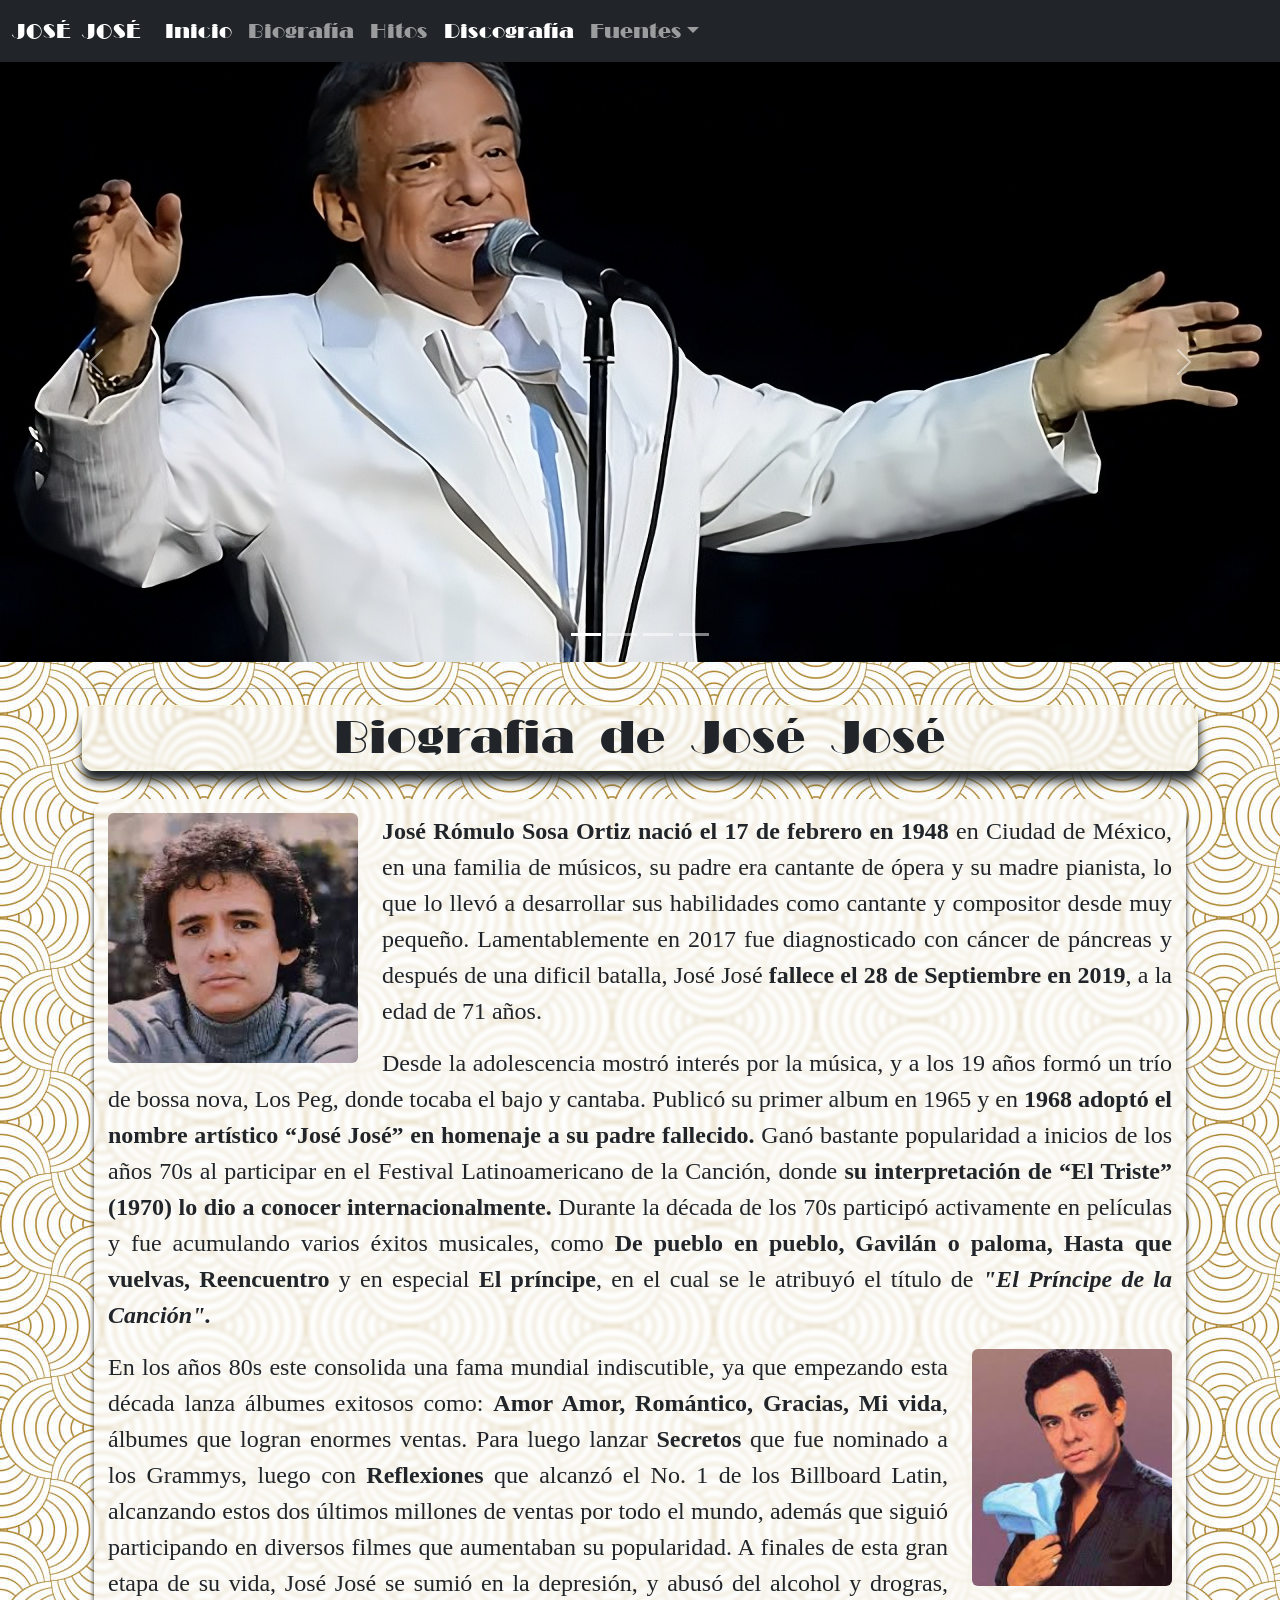
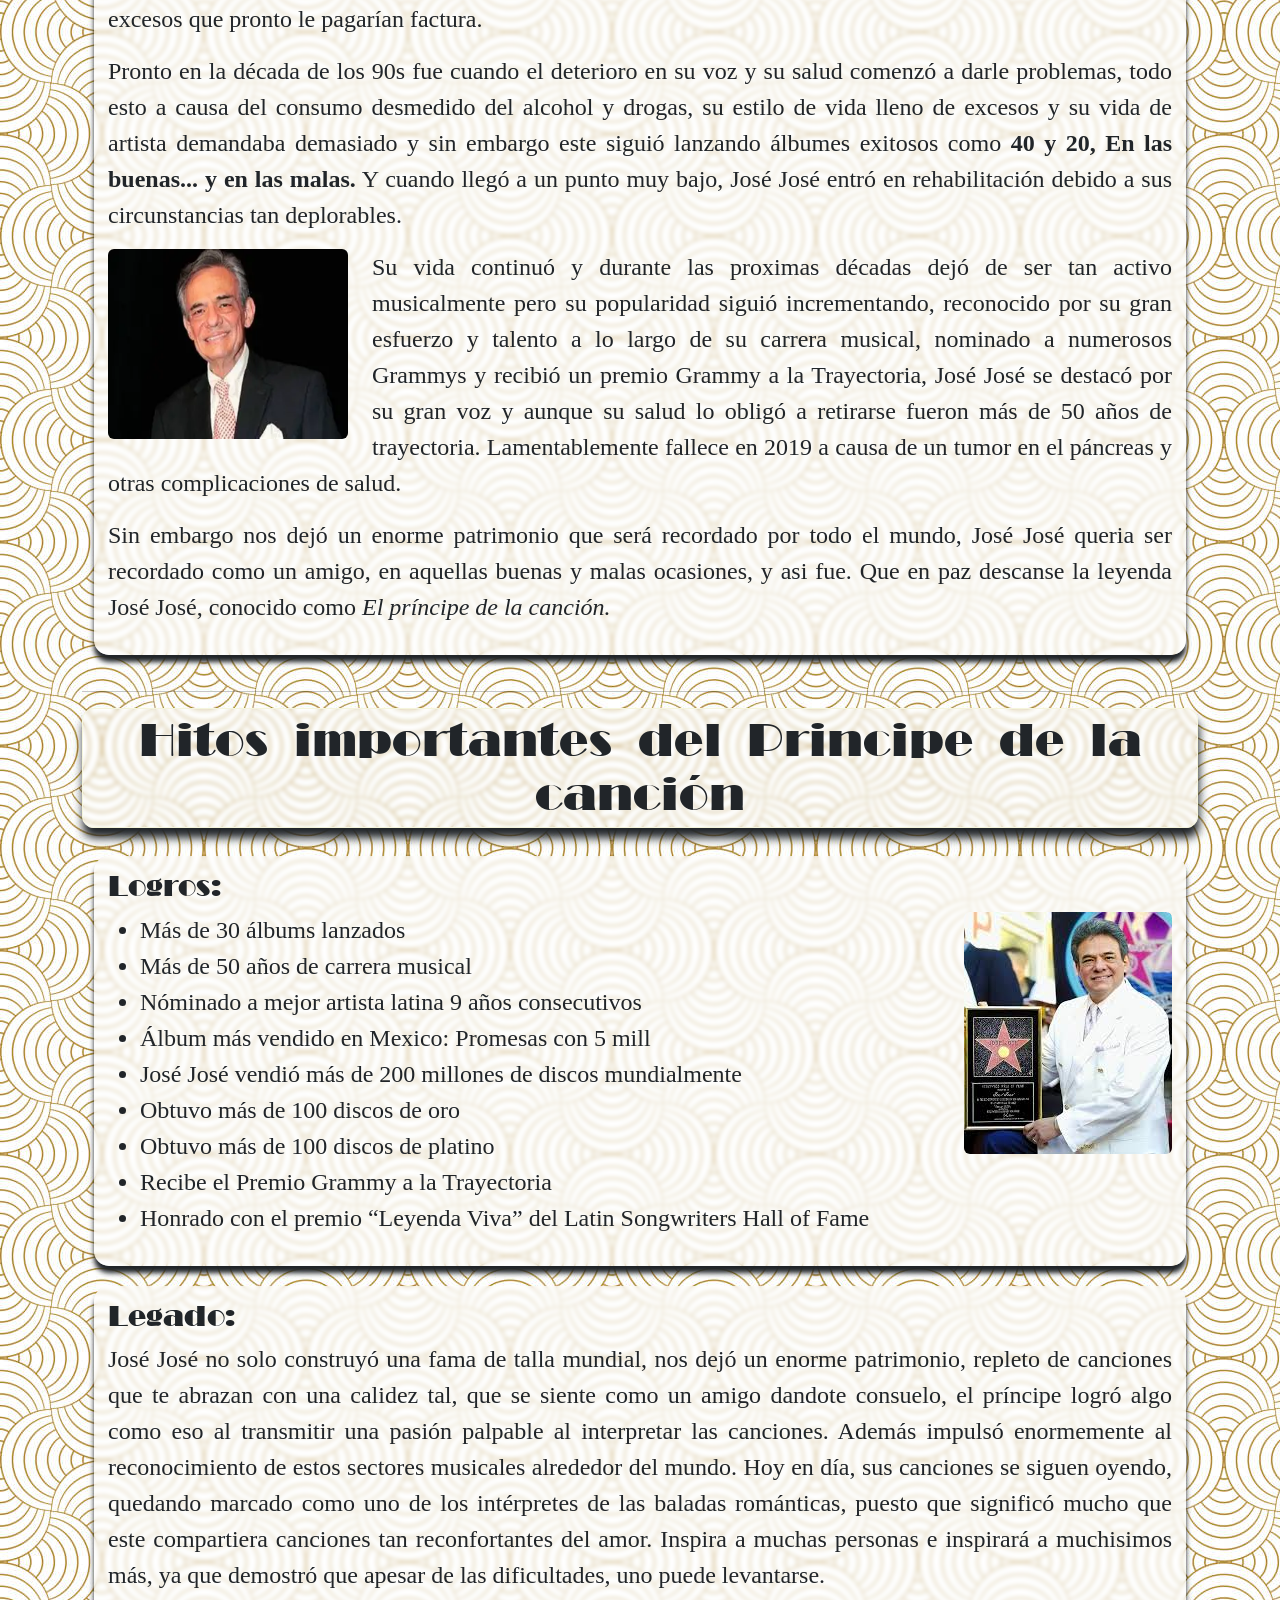
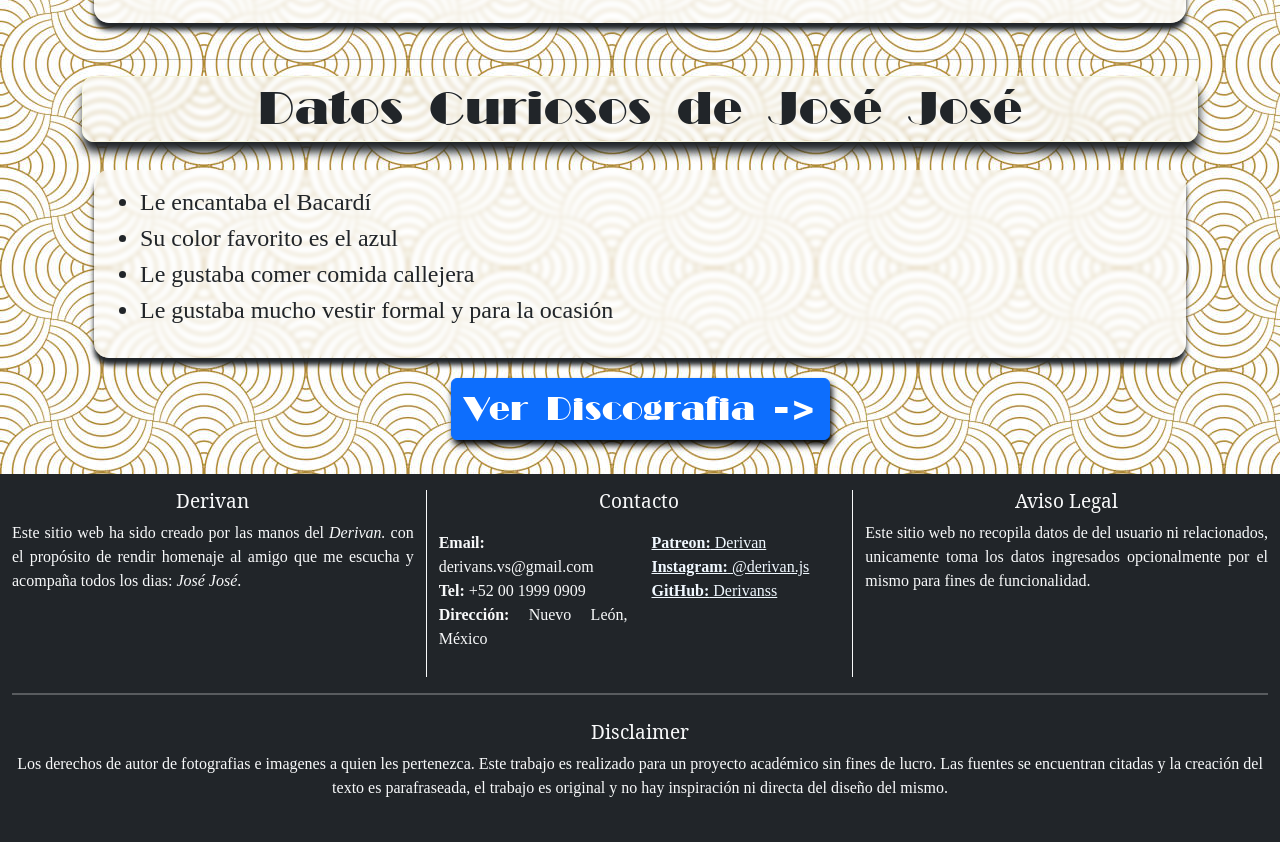
==== index.html @ b5725719 "Añadir todos los archivos Subí todos los archivos necesarios para la página, los HTML, los CSS, imág" ====
<!DOCTYPE html>
<html lang="en">
<head>
    <meta charset="UTF-8">
    <meta name="viewport" content="width=device-width, initial-scale=1.0">
    <title>José José</title>
    
    <!--Bootstrap-->
    <link href="https://cdn.jsdelivr.net/npm/bootstrap@5.3.8/dist/css/bootstrap.min.css" rel="stylesheet" integrity="sha384-sRIl4kxILFvY47J16cr9ZwB07vP4J8+LH7qKQnuqkuIAvNWLzeN8tE5YBujZqJLB" crossorigin="anonymous">
    <script src="https://cdn.jsdelivr.net/npm/bootstrap@5.3.8/dist/js/bootstrap.bundle.min.js" integrity="sha384-FKyoEForCGlyvwx9Hj09JcYn3nv7wiPVlz7YYwJrWVcXK/BmnVDxM+D2scQbITxI" crossorigin="anonymous"></script>
    
    <!--Estilos-->
    <link rel="stylesheet" href="style.css">
    <link rel="stylesheet" href="fonts/fonts.css">
</head>
<body>

    <!--Barra de navegción-->
    <nav class="navbar navbar-expand-sm bg-dark navbar-dark sticky-top">

        <!--Contenido del navbar-->
        <div class="container-fluid">

            <!--Logo del navbar-->
            <a class="navbar-brand"  href="index.html">JOSÉ JOSÉ</a>

            <button class="navbar-toggler" type="button" data-bs-toggle="collapse" data-bs-target="#collapsibleNavbar">
                <span class="navbar-toggler-icon"></span>
            </button>

            <!--Los links del navbar-->
            <div class="collapse navbar-collapse" id="collapsibleNavbar">

                <ul class="navbar-nav">
                    <li class="nav-item">
                        <a class="nav-link active" href="#">Inicio</a>
                    </li>
                    
                    <li class="nav-item">
                        <a class="nav-link" href="#bio">Biografía</a>
                    </li>

                    <li class="nav-item">
                        <a class="nav-link" href="#hitos">Hitos</a>
                    </li>
                    
                    <li class="nav-item">
                        <a class="nav-link active" href="albumes.html">Discografía</a>
                    </li>

                    <li class="nav-item dropdown">
                        <a class="nav-link dropdown-toggle" href="#" role="button" data-bs-toggle="dropdown">Fuentes</a>
                        <ul class="dropdown-menu">
                            <li>
                                <a href="https://inba.gob.mx/prensa/13055/jose-jose-uno-de-los-mas-grandes-interpretes-de-mexico" class="dropdown-item" target="_blank">🌐 INBAL</a>
                            </li>
                            <li>
                                <a href="https://cnnespanol.cnn.com/2019/09/30/las-cifras-mas-importantes-de-la-exitosa-carrera-de-jose-jose" class="dropdown-item" target="_blank">🌐 CNN Español</a>
                            </li>
                            <li>
                                <a href="https://www.paho.org/es/campeones-salud/jose-jose" class="dropdown-item" target="_blank">🌐 PAHO</a>
                            </li>
                            <li>
                                <a href="https://www.caras.com.mx/personalidades/jose-jose-biografia" class="dropdown-item" target="_blank">🌐 Caras</a>
                            </li>
                            <li>
                                <a href="https://es.wikipedia.org/wiki/Jos%C3%A9_Jos%C3%A9" class="dropdown-item" target="_blank">🌐 Wikipedia</a>
                            </li>
                            <li>
                                <a href="https://archive.org/details/jose-jose-esta-es-mi-vida-pdf" class="dropdown-item" target="_blank">🌐 AutoBiografia</a>
                            </li>                            
                        </ul>
                    </li>
                </ul>

            </div>

        </div>

    </nav>

    <!--Carrousel-->
<div id="demo" class="carousel slide" data-bs-ride="carousel">

    <div class="carousel-indicators">
        <button type="button" data-bs-target="#demo" data-bs-slide-to="0" class="active"></button>
        <button type="button" data-bs-target="#demo" data-bs-slide-to="1"></button>
        <button type="button" data-bs-target="#demo" data-bs-slide-to="2"></button>
        <button type="button" data-bs-target="#demo" data-bs-slide-to="3"></button>
    </div>

    <div class="carousel-inner">
        <div class="carousel-item active">
            <img src="images/carrousel/jose-jose-carrousel-1.jpeg" alt="José José de brazos" class="d-block">
        </div>
        <div class="carousel-item">
            <img src="images/carrousel/jose-jose-carrousel-2.jpg" alt="José José posando" class="d-block">
        </div>
        <div class="carousel-item">
            <img src="images/carrousel/jose-jose-carrousel-3.jpg" alt="José José expresion" class="d-block">
        </div>
        <div class="carousel-item">
            <img src="images/carrousel/jose-jose-carrousel-4.jpg" alt="José José expresion" class="d-block">
        </div>
    </div>

    <button class="carousel-control-prev" type="button" data-bs-target="#demo" data-bs-slide="prev">
        <span class="carousel-control-prev-icon"></span>
    </button>
    <button class="carousel-control-next" type="button" data-bs-target="#demo" data-bs-slide="next">
        <span class="carousel-control-next-icon"></span>
    </button>
</div> 

    <!--Contenido de la página-->
    <div class="container">

        <!--Titulo-->
        <div class="row">
            <div class="col">
                <hr>
                <h1 class="titulos" id="bio" >Biografia de José José</h1>

            </div>
        </div>

        <!--Biografia-->
        <div class="row">
            <div class="col">
            
                <div class="contenidos">
                    <img class="float-start me-4 rounded" src="images/fotos/jose-jose-foto-1.jpg" alt="José José Posando" title="José José joven" style="width: 250px; height: 250px;">
                    <p class="textos"><strong>José Rómulo Sosa Ortiz</strong> <strong>nació el 17 de febrero en 1948</strong> en Ciudad de México, en una familia de músicos, su padre era cantante de ópera y su madre pianista, lo que lo llevó a desarrollar sus habilidades como cantante y compositor desde muy pequeño. Lamentablemente en 2017 fue diagnosticado con cáncer de páncreas y después de una dificil batalla, José José <strong>fallece el 28 de Septiembre en 2019</strong>, a la edad de 71 años.</p>
                    <p class="textos">Desde la adolescencia mostró interés por la música, y a los 19 años formó un trío de bossa nova, Los Peg, donde tocaba el bajo y cantaba. Publicó su primer album en 1965 y en <strong>1968 adoptó el nombre artístico “José José” en homenaje a su padre fallecido.</strong> Ganó bastante popularidad a inicios de los años 70s al participar en el Festival Latinoamericano de la Canción, donde <strong>su interpretación de “El Triste” (1970) lo dio a conocer internacionalmente.</strong> Durante la década de los 70s participó activamente en películas y fue acumulando varios éxitos musicales, como <strong>De pueblo en pueblo, Gavilán o paloma, Hasta que vuelvas, Reencuentro</strong> y en especial <strong>El príncipe</strong>, en el cual se le atribuyó el título de <strong><i>"El Príncipe de la Canción".</i></strong></p>
                    <img class="float-end ms-4 rounded" src="images/fotos/jose-jose-foto-2.jpg" alt="José José Posando" title="José José" style="width: 200px;">
                    <p class="textos">En los años 80s este consolida una fama mundial indiscutible, ya que empezando esta década lanza álbumes exitosos como: <strong>Amor Amor, Romántico, Gracias, Mi vida</strong>, álbumes que logran enormes ventas. Para luego lanzar <strong>Secretos</strong> que fue nominado a los Grammys, luego con <strong>Reflexiones</strong> que alcanzó el No. 1 de los Billboard Latin, alcanzando estos dos últimos millones de ventas por todo el mundo, además que siguió participando en diversos filmes que aumentaban su popularidad. A finales de esta gran etapa de su vida, José José se sumió en la depresión, y abusó del alcohol y drogras, excesos que pronto le pagarían factura. </p>
                    <p class="textos">Pronto en la década de los 90s fue cuando el deterioro en su voz y su salud comenzó a darle problemas, todo esto a causa del consumo desmedido del alcohol y drogas, su estilo de vida lleno de excesos y su vida de artista demandaba demasiado y sin embargo este siguió lanzando álbumes exitosos como <strong>40 y 20, En las buenas... y en las malas.</strong> Y cuando llegó a un punto muy bajo, José José entró en rehabilitación debido a sus circunstancias tan deplorables.</p>
                    <img class="float-start me-4 rounded" style="width: 240px; height: 190px;" src="images/fotos/jose-jose-foto-3.jpg" alt="José José viejito">
                    <p class="textos">Su vida continuó y durante las proximas décadas dejó de ser tan activo musicalmente pero su popularidad siguió incrementando, reconocido por su gran esfuerzo y talento a lo largo de su carrera musical, nominado a numerosos Grammys y recibió un premio Grammy a la Trayectoria, José José se destacó por su gran voz y aunque su salud lo obligó a retirarse fueron más de 50 años de trayectoria. Lamentablemente fallece en 2019 a causa de un tumor en el páncreas y otras complicaciones de salud.
                    </p>
                    <p class="textos">Sin embargo nos dejó un enorme patrimonio que será recordado por todo el mundo, José José queria ser recordado como un amigo, en aquellas buenas y malas ocasiones, y asi fue. Que en paz descanse la leyenda José José, conocido como <i>El príncipe de la canción.</i></p>
                </div>
            </div>
        </div>
        
        <!--Titulo-->
        <div class="row">
            <div class="col">
                
                <hr>
                <h2 class="titulos" id="hitos">Hitos importantes del Principe de la canción</h2>
            </div>
        </div>

        <!--Hitos-->
        <div class="row">
            <div class="col">

                <div class="contenidos">
                    <h3 class="broadway">Logros:</h3>
                    <ul class="textos">
                        <img class="float-end ms-4 rounded" src="images/fotos/jose-jose-foto-4.jpg" alt="">
                        <li>Más de 30 álbums lanzados</li>
                        <li>Más de 50 años de carrera musical</li>
                        <li>Nóminado a mejor artista latina 9 años consecutivos</li>
                        <li>Álbum más vendido en Mexico: Promesas con 5 mill</li>
                        <li>José José vendió más de 200 millones de discos mundialmente</li>
                        <li>Obtuvo más de 100 discos de oro</li>
                        <li>Obtuvo más de 100 discos de platino</li>
                        <li>Recibe el Premio Grammy a la Trayectoria</li>
                        <li>Honrado con el premio “Leyenda Viva” del Latin Songwriters Hall of Fame</li>
                    </ul>
                </div>
            </div>
        </div>

        <!--Legado-->
        <div class="row">
            <div class="col">

                <div class="contenidos">
                    <h3 class="broadway">Legado:</h3>
                    <p class="textos">José José no solo construyó una fama de talla mundial, nos dejó un enorme patrimonio, repleto de canciones que te abrazan con una calidez tal, que se siente como un amigo dandote consuelo, el príncipe logró algo como eso al transmitir una pasión palpable al interpretar las canciones. Además impulsó enormemente al reconocimiento de estos sectores musicales alrededor del mundo. Hoy en día, sus canciones se siguen oyendo, quedando marcado como uno de los intérpretes de las baladas románticas, puesto que significó mucho que este compartiera canciones tan reconfortantes del amor. Inspira a muchas personas e inspirará a muchisimos más, ya que demostró que apesar de las dificultades, uno puede levantarse.</p>
                </div>

            </div>

        </div>

        <!--Datos Curiosos-->
        <div class="row">
            <div class="col">
                <hr>
                <h2 class="titulos">Datos Curiosos de José José</h2>
            </div>
        </div>

        <div class="row">
            <div class="col">

                <div class="contenidos">
                    <ul class="textos">
                        <li>Le encantaba el Bacardí</li>
                        <li>Su color favorito es el azul</li>
                        <li>Le gustaba comer comida callejera</li>
                        <li>Le gustaba mucho vestir formal y para la ocasión</li>
                    </ul>
                </div>

            </div>
        </div>

        <!--Ir a discografia-->
        <div class="row justify-content text-center">
            <div class="col">
                <a href="albumes.html">
                    <button class="btn btn-primary broadway fs-2 boton-1">Ver Discografia -></button>
                </a>
            </div>
        </div>

    </div>

    <!--El footer-->
    <footer class="bg-dark text-light py-3 w-100 mt-4">

        <div class="container-fluid">

            <div class="row">

                <div class="col-4" style="border-right-width: 1px; border-right-style: solid;">
                    <h6 class="centro noto">Derivan</h6>
                    <p  class="small justificado fs-6">Este sitio web ha sido creado por las manos del <i>Derivan.</i> con el propósito de rendir homenaje al amigo que me escucha y acompaña todos los dias: <i>José José</i>.</p>
                </div>

                <div class="col-4" style="border-right-width: 1px; border-right-style: solid;">
                    <h6 class="centro noto">Contacto</h6>
                    <div class="row">
                        <div class="col">
                            <ul class="list-unstyled small justificado fs-6">
                                <li><strong>Email:</strong> derivans.vs@gmail.com</li>
                                <li><strong>Tel:</strong> +52 00 1999 0909</li>
                                <li><strong>Dirección:</strong> Nuevo León, México</li>
                            </ul>
                        </div>
                        <div class="col">
                            <ul class="list-unstyled small justificado fs-6">
                                <li><a style="color: rgb(240, 248, 255);" href="https://patreon.com/Derivan?utm_medium=unknown&utm_source=join_link&utm_campaign=creatorshare_creator&utm_content=copyLink"><strong>Patreon:</strong> Derivan</a></li>
                                <li><a style="color: rgb(240, 248, 255);" href="https://www.instagram.com/derivan.js/?__pwa=1"><strong>Instagram:</strong> @derivan.js</a></li>
                                <li><a style="color: rgb(240, 248, 255);" href="https://github.com/Derivanss"><strong>GitHub:</strong> Derivanss</a></li>

                            </ul>
                        </div>
                    </div>
                </div>

                <div class="col-4">
                    <h6 class="centro noto">Aviso Legal</h6>
                    <p class="small justificado fs-6">Este sitio web no recopila datos de del usuario ni relacionados, unicamente toma los datos ingresados opcionalmente por el mismo para fines de funcionalidad.</p>
                </div>
            </div>

            <hr style="border: none; height: 2px; background-color: rgb(255, 255, 255);">

            <div class="row">
                <div class="col">
                    <h6 class="centro noto">Disclaimer</h6>
                    <p class="small centro fs-6">Los derechos de autor de fotografias e imagenes a quien les pertenezca. Este trabajo es realizado para un proyecto académico sin fines de lucro. Las fuentes se encuentran citadas y la creación del texto es parafraseada, el trabajo es original y no hay inspiración ni directa del diseño del mismo. </p>
                </div>

            </div>
        </div>

    </footer>

</body>
</html>
---- style.css ----
/* Etiquetas */

html{
    scroll-padding-top: 70px;
}

body{
    background-image: url(images/fotos/fondo.jpg);
    background-color: unset;
    margin: 0;
    padding: 0;
    overflow-x: hidden;
}

nav{
    font-family: broadway;
    font-size: 20px;
    transition: all .4s ease;
}
nav:hover{
    padding: 10px;
    font-size: 22px;
}

footer{
    font-family: serif;
}

/* Clases */

.d-block{
    width: 100%;
    height: 600px;
    object-fit: cover;
}


.titulos{
    font-size: 45px;
    font-family: broadway;
    text-align: center;
    padding: 5px;
    background-color: rgba(255, 255, 255, .4);
    backdrop-filter: blur(2px);
    border: 1px solid beige;
    border-radius: 12px;
    box-shadow: 1px 10px 10px;
}

.contenidos{
    background-color: rgba(255, 255, 255, .6);
    backdrop-filter: blur(2px);
    padding: 14px;
    margin: 0 12px;
    border-radius: 15px;
    box-shadow: 0 7px 5px;
}

.textos{
    text-align: justify;
    font-size: 24px;
    font-family: 'Times New Roman', Times;
}

.centro{
    text-align: center;
}

.justificado{
    text-align: justify;
}

.noto{
    font-family: serif-noto;
    font-size: 19px;
}

.broadway{
    font-family: broadway;
}

.texto-suave{
    opacity: .75;
    transition: all .5s ease;
}

.col{
    margin: 10px 0;
}

.col-6, .col-lg-4{
    margin:  10px 0 25px 0;
}

/* Clases Cards */

.card{
    width: 250px;
    box-shadow: 3px 9px 11px rgb(0, 0, 0);
    background-color: rgb(240, 240, 240);
    border: 1px transparent;
}

.card-img-top{
    min-height: 200px;
}

.card-title{
    margin: 0;
    padding: 0;
}

.card-text{
    margin: 10px 0 10px 0;
}


/* Cuidado */
.c1{
    transition: all .4s ease;
}

.c1:hover{
    transform: scale(1.03);
    background-color: rgb(255, 110, 20);
    color: unset;
}

/* La nave */
.c2{
    transition: all .4s ease;
}

.c2:hover{
    transform: scale(1.03);
    background-color: rgb(252, 38, 38);
    color: unset;
}

/* El triste */
.c3{
    transition: all .4s ease;
}

.c3:hover{
    transform: scale(1.03);
    background-color: rgb(255, 214, 79);
    color: unset;
}

/* De Pueblo */
.c4{
    transition: all .4s ease;
}

.c4:hover{
    transform: scale(1.03);
    background-color: rgb(170, 206, 194);;
    color: unset;
}

/* Vive */
.c5{
    transition: all .4s ease;
}

.c5:hover{
    transform: scale(1.03);
    background-color: rgb(255, 255, 255);
    color: unset;
}

/* Reencuentro */
.c6{
    transition: all .4s ease;
}

.c6:hover{
    transform: scale(1.03);
    background-color: rgb(255, 255, 255);
    color: unset;
}

/* Volcan */
.c7{
    transition: all .4s ease;
}

.c7:hover{
    transform: scale(1.03);
    background-color: rgb(245, 96, 51);
    color: rgb(255, 255, 255);
}

/* Lo pasado */
.c8{
    transition: all .4s ease;
}

.c8:hover{
    transform: scale(1.03);
    background-color: rgb(224, 173, 4);
    color: rgb(255, 255, 255);
}

/* Amor Amor */
.c9{
    transition: all .4s ease;
}

.c9:hover{
    transform: scale(1.03);
    background-color: rgb(239, 165, 6);
    color: unset;
}

/* Romántico */
.c10{
    transition: all .4s ease;
}

.c10:hover{
    transform: scale(1.03);
    background-color: rgb(37, 42, 46);
    color: rgb(255, 255, 255);
}


/* Gracias */
.c11{
    transition: all .4s ease;
}

.c11:hover{
    transform: scale(1.03);
    background-color: rgb(250, 220, 155);
    color: unset;
}

/* Secretos */
.c12{
    transition: all .4s ease;
}

.c12:hover{
    transform: scale(1.03);
    background-color: rgb(249, 218, 147);
    color: unset;
}

/* Reflexiones */
.c13{
    transition: all .4s ease;
}

.c13:hover{
    transform: scale(1.03);
    background-color: rgb(65, 120, 196);
    color: rgb(255, 255, 255);
}

/* Promesas */
.c14{
    transition: all .4s ease;
}

.c14:hover{
    transform: scale(1.03);
    background-color: rgb(84, 152, 199);
    color: unset;
}

/* Que es el amor */
.c15{
    transition: all .4s ease;
}

.c15:hover{
    transform: scale(1.03);
    background-color: rgb(117, 116, 116);
    color: rgb(213, 213, 213);
}

/* En las buenas */
.c16{
    transition: all .4s ease;
}

.c16:hover{
    transform: scale(1.03);
    background-color: rgb(35, 50, 136);
    color: rgb(255, 255, 255);
}

/* 40 y 20 */
.c17{
    transition: all .4s ease;
}

.c17:hover{
    transform: scale(1.03);
    background-color: rgb(63, 83, 163);
    color: rgb(255, 255, 255);
}

/* Mujeriego */
.c18{
    transition: all .4s ease;
}

.c18:hover{
    transform: scale(1.03);
    background-color: rgb(255, 32, 32);
    color: rgb(255, 255, 255);
}

/* Distancia */
.c19{
    transition: all .4s ease;
}

.c19:hover{
    transform: scale(1.03);
    background-color: rgb(52, 91, 176);
    color: rgb(255, 255, 255);
}

/* Tenampa */
.c20{
    transition: all .4s ease;
}

.c20:hover{
    transform: scale(1.03);
    background-color: rgb(184, 32, 32);
    color: rgb(255, 255, 255);
}

/* Mi Vida */
.c21{
    transition: all .4s ease;
}

.c21:hover{
    transform: scale(1.03);
    background-color: rgb(0, 0, 0);
    color: rgb(255, 255, 255);
}

/* Tan Cerca */
.c22{
    transition: all .4s ease;
}

.c22:hover{
    transform: scale(1.03);
    background-color: rgb(0, 0, 0);
    color: rgb(255, 255, 255);
}

/* El Príncipe */
.c23{
    transition: all .4s ease;
}

.c23:hover{
    transform: scale(1.03);
    background-color: rgb(185, 49, 49);
    color: unset;
}

/* Si Me Dejas */
.c24{
    transition: all .4s ease;
}

.c24:hover{
    transform: scale(1.03);
    background-color: rgb(202, 172, 22);
    color: unset;
}

.boton-1{
    box-shadow: 2px 5px 6px rgb(0, 0, 0);
    transition: all .5s ease;
}

.boton-1:hover{
    transform: scale(.95);
}
.boton-2{
    box-shadow: 1px 2px 3px rgb(0, 0, 0);
    transition: all .5s ease;
}

.boton-2:hover{
    transform: scale(.90);
}

fieldset{
    background-color: rgba(73, 73, 73, 0.5);
}

.inputs-form{
    background-color: rgba(255, 255, 255, .5);
    margin: 7px 0;
    border: none;
    border-top: 4px solid black;
    border-radius: 4px;
    width: 100%;
    height: 35px;
}
---- fonts/fonts.css ----
@font-face {
    font-family: broadway;
    src: url(./broadway-bold.ttf) format("truetype");
}

@font-face {
    font-family: serif-noto;
    src: url(./NotoSerifGrantha-Regular.ttf) format("truetype");
}
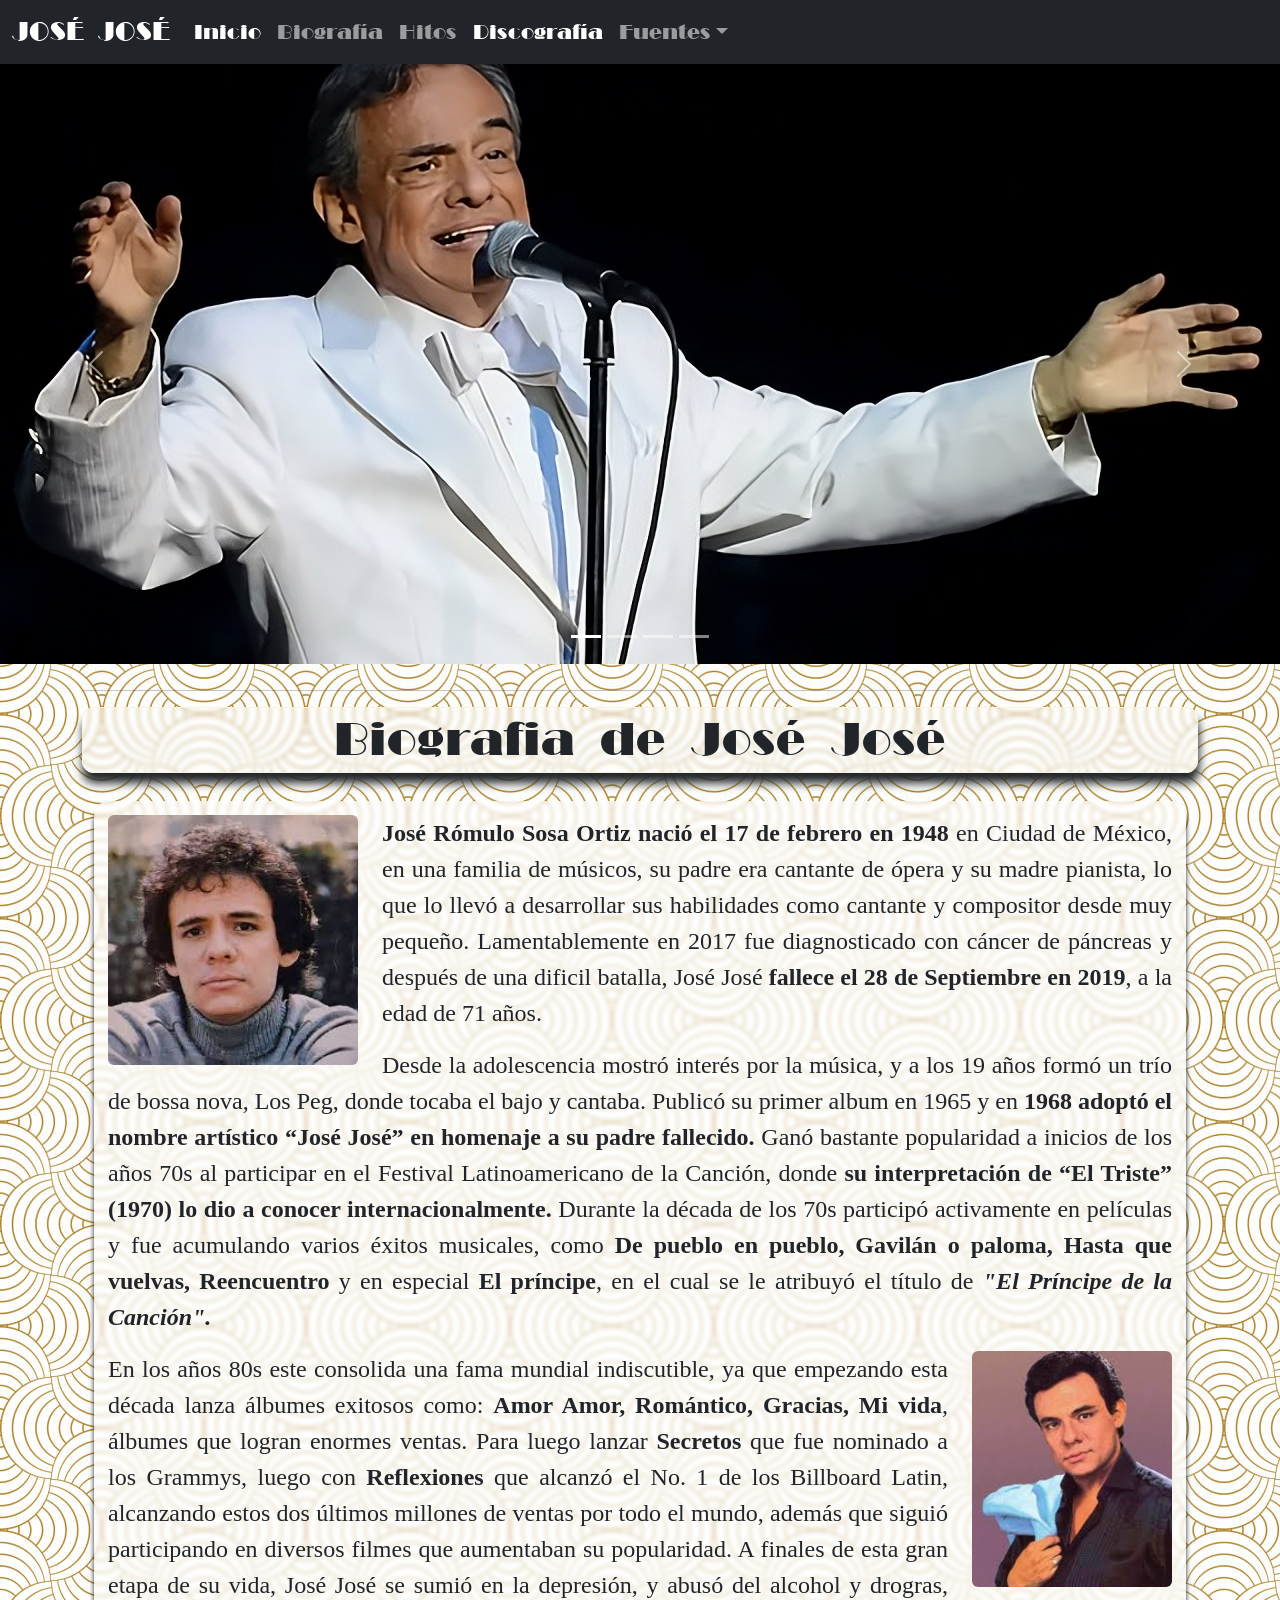
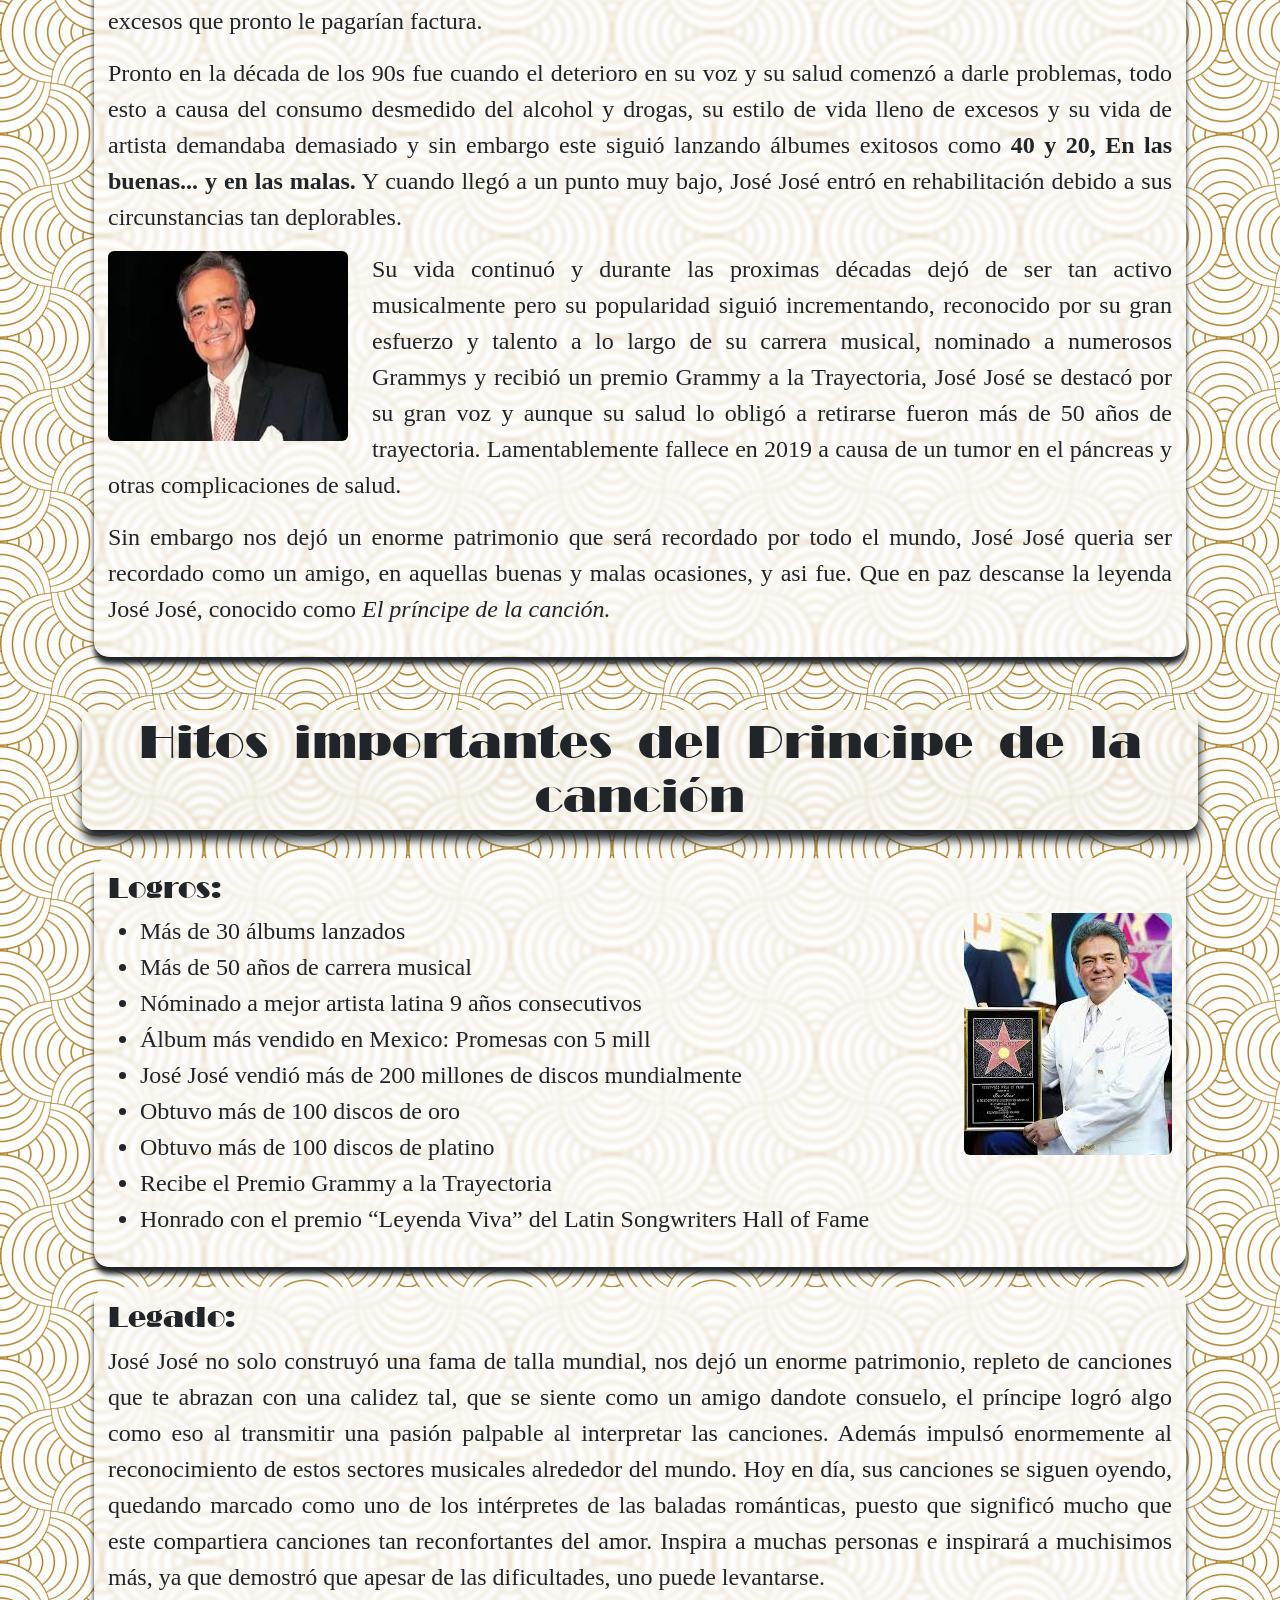
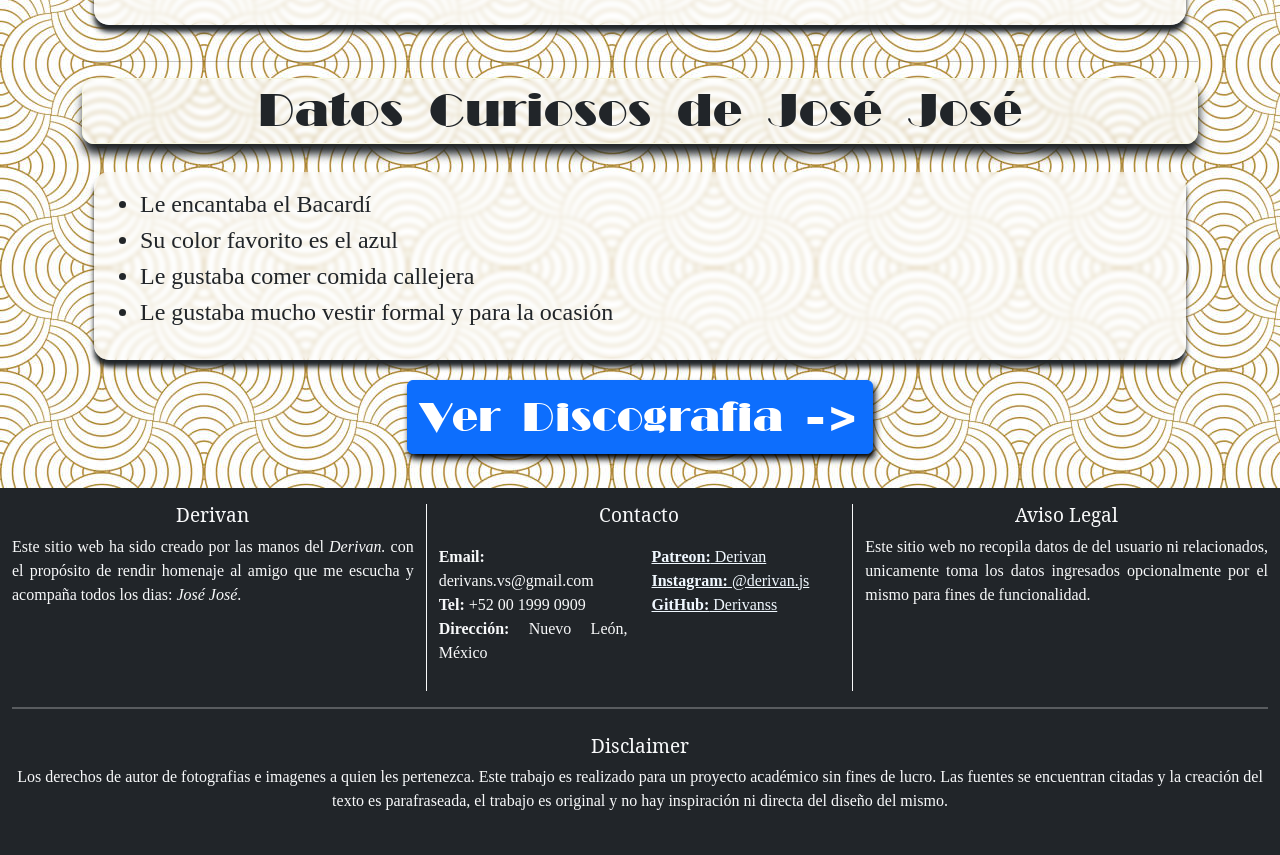
==== commit f6dcdb07: "Correción menores Añadir rem a las medidas de la letra y hacer más pequeña la letra al entrar desde " ====
--- a/index.html
+++ b/index.html
@@ -214,7 +214,7 @@
         <div class="row justify-content text-center">
             <div class="col">
                 <a href="albumes.html">
-                    <button class="btn btn-primary broadway fs-2 boton-1">Ver Discografia -></button>
+                    <button class="btn btn-primary broadway fs-1 boton-1">Ver Discografia -></button>
                 </a>
             </div>
         </div>
@@ -230,21 +230,21 @@
 
                 <div class="col-4" style="border-right-width: 1px; border-right-style: solid;">
                     <h6 class="centro noto">Derivan</h6>
-                    <p  class="small justificado fs-6">Este sitio web ha sido creado por las manos del <i>Derivan.</i> con el propósito de rendir homenaje al amigo que me escucha y acompaña todos los dias: <i>José José</i>.</p>
+                    <p  class="small justificado fs-6 footer-text">Este sitio web ha sido creado por las manos del <i>Derivan.</i> con el propósito de rendir homenaje al amigo que me escucha y acompaña todos los dias: <i>José José</i>.</p>
                 </div>
 
                 <div class="col-4" style="border-right-width: 1px; border-right-style: solid;">
                     <h6 class="centro noto">Contacto</h6>
                     <div class="row">
                         <div class="col">
-                            <ul class="list-unstyled small justificado fs-6">
+                            <ul class="list-unstyled small justificado fs-6 footer-text">
                                 <li><strong>Email:</strong> derivans.vs@gmail.com</li>
                                 <li><strong>Tel:</strong> +52 00 1999 0909</li>
                                 <li><strong>Dirección:</strong> Nuevo León, México</li>
                             </ul>
                         </div>
                         <div class="col">
-                            <ul class="list-unstyled small justificado fs-6">
+                            <ul class="list-unstyled small justificado fs-6 footer-text">
                                 <li><a style="color: rgb(240, 248, 255);" href="https://patreon.com/Derivan?utm_medium=unknown&utm_source=join_link&utm_campaign=creatorshare_creator&utm_content=copyLink"><strong>Patreon:</strong> Derivan</a></li>
                                 <li><a style="color: rgb(240, 248, 255);" href="https://www.instagram.com/derivan.js/?__pwa=1"><strong>Instagram:</strong> @derivan.js</a></li>
                                 <li><a style="color: rgb(240, 248, 255);" href="https://github.com/Derivanss"><strong>GitHub:</strong> Derivanss</a></li>
@@ -256,7 +256,7 @@
 
                 <div class="col-4">
                     <h6 class="centro noto">Aviso Legal</h6>
-                    <p class="small justificado fs-6">Este sitio web no recopila datos de del usuario ni relacionados, unicamente toma los datos ingresados opcionalmente por el mismo para fines de funcionalidad.</p>
+                    <p class="small justificado fs-6 footer-text">Este sitio web no recopila datos de del usuario ni relacionados, unicamente toma los datos ingresados opcionalmente por el mismo para fines de funcionalidad.</p>
                 </div>
             </div>
 
@@ -265,7 +265,7 @@
             <div class="row">
                 <div class="col">
                     <h6 class="centro noto">Disclaimer</h6>
-                    <p class="small centro fs-6">Los derechos de autor de fotografias e imagenes a quien les pertenezca. Este trabajo es realizado para un proyecto académico sin fines de lucro. Las fuentes se encuentran citadas y la creación del texto es parafraseada, el trabajo es original y no hay inspiración ni directa del diseño del mismo. </p>
+                    <p class="small centro fs-6 footer-text">Los derechos de autor de fotografias e imagenes a quien les pertenezca. Este trabajo es realizado para un proyecto académico sin fines de lucro. Las fuentes se encuentran citadas y la creación del texto es parafraseada, el trabajo es original y no hay inspiración ni directa del diseño del mismo. </p>
                 </div>
 
             </div>
--- a/style.css
+++ b/style.css
@@ -1,6 +1,7 @@
 /* Etiquetas */
 
 html{
+    font-size: 16px;
     scroll-padding-top: 70px;
 }
 
@@ -14,12 +15,12 @@
 
 nav{
     font-family: broadway;
-    font-size: 20px;
+    font-size: 1.25rem;
     transition: all .4s ease;
 }
 nav:hover{
     padding: 10px;
-    font-size: 22px;
+    font-size: 1.375rem;
 }
 
 footer{
@@ -27,6 +28,10 @@
 }
 
 /* Clases */
+
+.navbar-brand{
+    font-size: 1.563rem;
+}
 
 .d-block{
     width: 100%;
@@ -36,7 +41,7 @@
 
 
 .titulos{
-    font-size: 45px;
+    font-size: 2.813rem;
     font-family: broadway;
     text-align: center;
     padding: 5px;
@@ -47,6 +52,7 @@
     box-shadow: 1px 10px 10px;
 }
 
+
 .contenidos{
     background-color: rgba(255, 255, 255, .6);
     backdrop-filter: blur(2px);
@@ -58,7 +64,7 @@
 
 .textos{
     text-align: justify;
-    font-size: 24px;
+    font-size: 1.5rem;
     font-family: 'Times New Roman', Times;
 }
 
@@ -72,7 +78,7 @@
 
 .noto{
     font-family: serif-noto;
-    font-size: 19px;
+    font-size: 1.188rem;
 }
 
 .broadway{
@@ -409,4 +415,55 @@
     border-radius: 4px;
     width: 100%;
     height: 35px;
-}+}
+
+
+
+
+
+/* font-size en celular */
+
+@media (max-width: 767px){
+    .titulos{
+        font-size: 1.8rem;
+    }
+e
+    .textos{
+        font-size: 1.25rem;
+    }
+
+    .noto{
+        font-size: .95rem;
+    }
+
+
+    .d-block{
+        height: 250px;
+    }
+
+    .navbar-brand{
+        font-size: 1.2rem;
+    }
+
+    nav{
+        font-size: 1rem;
+    }
+
+    nav:hover{
+        font-size: 1.125rem;
+    }
+
+    .textos{
+        font-size: 1.1rem;
+    }
+
+    .boton-1{
+        font-size: 1.3rem !important;
+    }
+
+    .footer-text{
+        font-size: .9rem !important;
+    }
+
+}
+
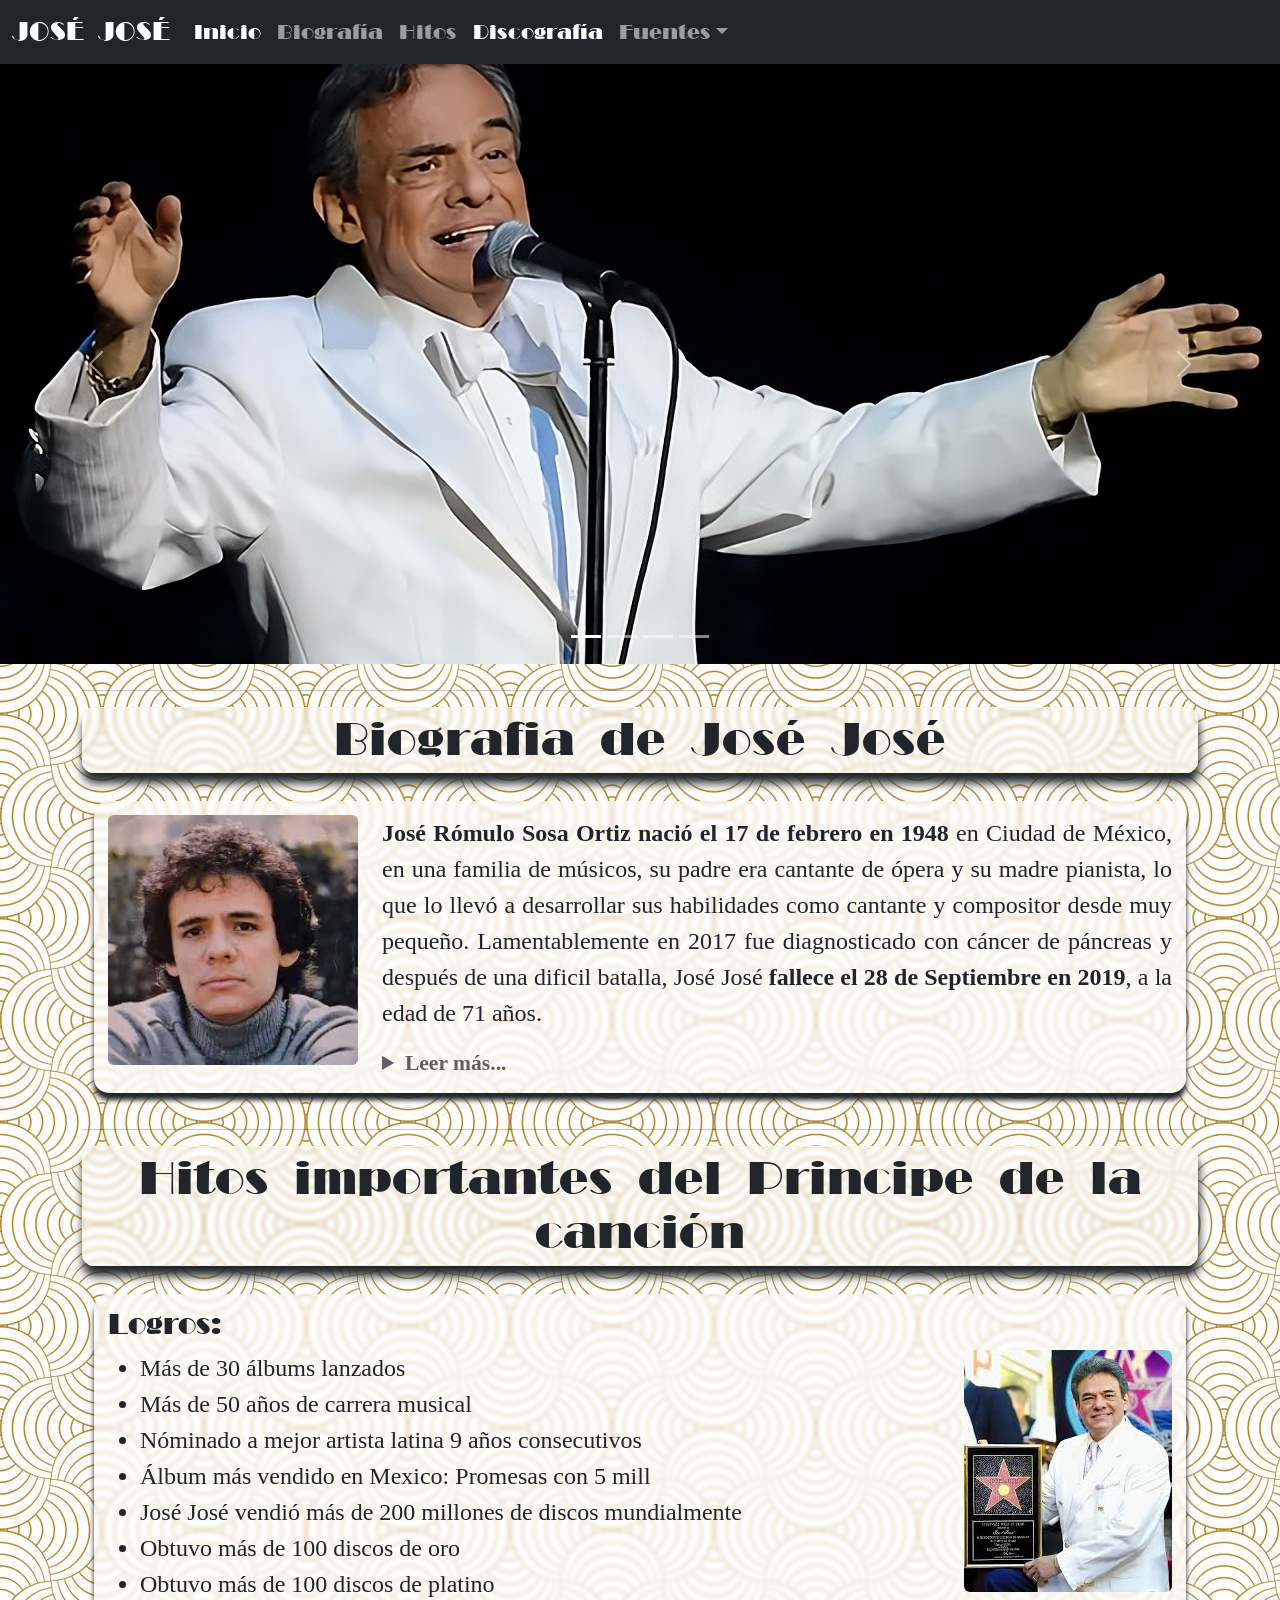
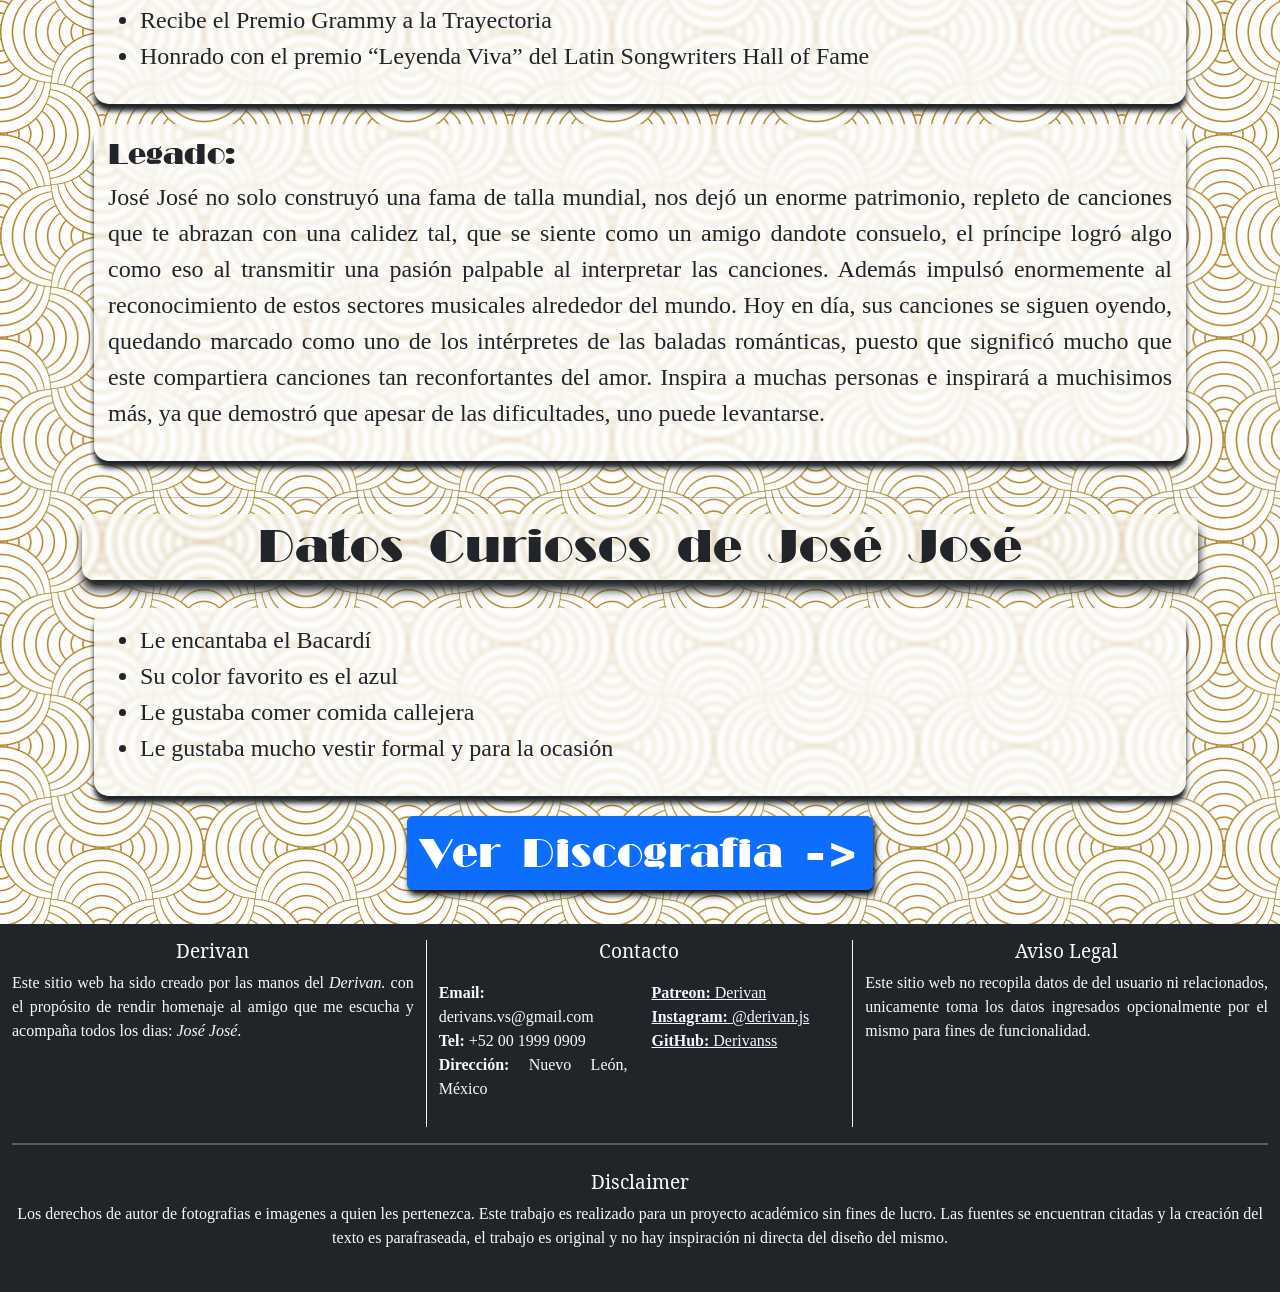
==== commit 355b2115: "Compactar contenido Crear funciones que evitan un muestreo de información brusco a primera instancia" ====
--- a/index.html
+++ b/index.html
@@ -129,16 +129,19 @@
             <div class="col">
             
                 <div class="contenidos">
-                    <img class="float-start me-4 rounded" src="images/fotos/jose-jose-foto-1.jpg" alt="José José Posando" title="José José joven" style="width: 250px; height: 250px;">
+                    <img class="float-start me-4 rounded imgs-texto" src="images/fotos/jose-jose-foto-1.jpg" alt="José José Posando" title="José José joven" style="width: 250px; height: 250px;">
                     <p class="textos"><strong>José Rómulo Sosa Ortiz</strong> <strong>nació el 17 de febrero en 1948</strong> en Ciudad de México, en una familia de músicos, su padre era cantante de ópera y su madre pianista, lo que lo llevó a desarrollar sus habilidades como cantante y compositor desde muy pequeño. Lamentablemente en 2017 fue diagnosticado con cáncer de páncreas y después de una dificil batalla, José José <strong>fallece el 28 de Septiembre en 2019</strong>, a la edad de 71 años.</p>
-                    <p class="textos">Desde la adolescencia mostró interés por la música, y a los 19 años formó un trío de bossa nova, Los Peg, donde tocaba el bajo y cantaba. Publicó su primer album en 1965 y en <strong>1968 adoptó el nombre artístico “José José” en homenaje a su padre fallecido.</strong> Ganó bastante popularidad a inicios de los años 70s al participar en el Festival Latinoamericano de la Canción, donde <strong>su interpretación de “El Triste” (1970) lo dio a conocer internacionalmente.</strong> Durante la década de los 70s participó activamente en películas y fue acumulando varios éxitos musicales, como <strong>De pueblo en pueblo, Gavilán o paloma, Hasta que vuelvas, Reencuentro</strong> y en especial <strong>El príncipe</strong>, en el cual se le atribuyó el título de <strong><i>"El Príncipe de la Canción".</i></strong></p>
-                    <img class="float-end ms-4 rounded" src="images/fotos/jose-jose-foto-2.jpg" alt="José José Posando" title="José José" style="width: 200px;">
-                    <p class="textos">En los años 80s este consolida una fama mundial indiscutible, ya que empezando esta década lanza álbumes exitosos como: <strong>Amor Amor, Romántico, Gracias, Mi vida</strong>, álbumes que logran enormes ventas. Para luego lanzar <strong>Secretos</strong> que fue nominado a los Grammys, luego con <strong>Reflexiones</strong> que alcanzó el No. 1 de los Billboard Latin, alcanzando estos dos últimos millones de ventas por todo el mundo, además que siguió participando en diversos filmes que aumentaban su popularidad. A finales de esta gran etapa de su vida, José José se sumió en la depresión, y abusó del alcohol y drogras, excesos que pronto le pagarían factura. </p>
-                    <p class="textos">Pronto en la década de los 90s fue cuando el deterioro en su voz y su salud comenzó a darle problemas, todo esto a causa del consumo desmedido del alcohol y drogas, su estilo de vida lleno de excesos y su vida de artista demandaba demasiado y sin embargo este siguió lanzando álbumes exitosos como <strong>40 y 20, En las buenas... y en las malas.</strong> Y cuando llegó a un punto muy bajo, José José entró en rehabilitación debido a sus circunstancias tan deplorables.</p>
-                    <img class="float-start me-4 rounded" style="width: 240px; height: 190px;" src="images/fotos/jose-jose-foto-3.jpg" alt="José José viejito">
-                    <p class="textos">Su vida continuó y durante las proximas décadas dejó de ser tan activo musicalmente pero su popularidad siguió incrementando, reconocido por su gran esfuerzo y talento a lo largo de su carrera musical, nominado a numerosos Grammys y recibió un premio Grammy a la Trayectoria, José José se destacó por su gran voz y aunque su salud lo obligó a retirarse fueron más de 50 años de trayectoria. Lamentablemente fallece en 2019 a causa de un tumor en el páncreas y otras complicaciones de salud.
-                    </p>
-                    <p class="textos">Sin embargo nos dejó un enorme patrimonio que será recordado por todo el mundo, José José queria ser recordado como un amigo, en aquellas buenas y malas ocasiones, y asi fue. Que en paz descanse la leyenda José José, conocido como <i>El príncipe de la canción.</i></p>
+                    <details class="detalles-texto">
+                        <p class="textos">Desde la adolescencia mostró interés por la música, y a los 19 años formó un trío de bossa nova, Los Peg, donde tocaba el bajo y cantaba. Publicó su primer album en 1965 y en <strong>1968 adoptó el nombre artístico “José José” en homenaje a su padre fallecido.</strong> Ganó bastante popularidad a inicios de los años 70s al participar en el Festival Latinoamericano de la Canción, donde <strong>su interpretación de “El Triste” (1970) lo dio a conocer internacionalmente.</strong> Durante la década de los 70s participó activamente en películas y fue acumulando varios éxitos musicales, como <strong>De pueblo en pueblo, Gavilán o paloma, Hasta que vuelvas, Reencuentro</strong> y en especial <strong>El príncipe</strong>, en el cual se le atribuyó el título de <strong><i>"El Príncipe de la Canción".</i></strong></p>
+                        <img class="float-end ms-4 rounded imgs-texto" src="images/fotos/jose-jose-foto-2.jpg" alt="José José Posando" title="José José" style="width: 200px;">
+                        <summary class="detalles-titulo">Leer más...</summary>
+                        <p class="textos">En los años 80s este consolida una fama mundial indiscutible, ya que empezando esta década lanza álbumes exitosos como: <strong>Amor Amor, Romántico, Gracias, Mi vida</strong>, álbumes que logran enormes ventas. Para luego lanzar <strong>Secretos</strong> que fue nominado a los Grammys, luego con <strong>Reflexiones</strong> que alcanzó el No. 1 de los Billboard Latin, alcanzando estos dos últimos millones de ventas por todo el mundo, además que siguió participando en diversos filmes que aumentaban su popularidad. A finales de esta gran etapa de su vida, José José se sumió en la depresión, y abusó del alcohol y drogras, excesos que pronto le pagarían factura. </p>
+                        <p class="textos">Pronto en la década de los 90s fue cuando el deterioro en su voz y su salud comenzó a darle problemas, todo esto a causa del consumo desmedido del alcohol y drogas, su estilo de vida lleno de excesos y su vida de artista demandaba demasiado y sin embargo este siguió lanzando álbumes exitosos como <strong>40 y 20, En las buenas... y en las malas.</strong> Y cuando llegó a un punto muy bajo, José José entró en rehabilitación debido a sus circunstancias tan deplorables.</p>
+                        <img class="float-start me-4 rounded imgs-texto" style="width: 240px; height: 190px;" src="images/fotos/jose-jose-foto-3.jpg" alt="José José viejito">
+                        <p class="textos">Su vida continuó y durante las proximas décadas dejó de ser tan activo musicalmente pero su popularidad siguió incrementando, reconocido por su gran esfuerzo y talento a lo largo de su carrera musical, nominado a numerosos Grammys y recibió un premio Grammy a la Trayectoria, José José se destacó por su gran voz y aunque su salud lo obligó a retirarse fueron más de 50 años de trayectoria. Lamentablemente fallece en 2019 a causa de un tumor en el páncreas y otras complicaciones de salud.
+                        </p>
+                        <p class="textos">Sin embargo nos dejó un enorme patrimonio que será recordado por todo el mundo, José José queria ser recordado como un amigo, en aquellas buenas y malas ocasiones, y asi fue. Que en paz descanse la leyenda José José, conocido como <i>El príncipe de la canción.</i></p>
+                    </details>
                 </div>
             </div>
         </div>
@@ -159,7 +162,7 @@
                 <div class="contenidos">
                     <h3 class="broadway">Logros:</h3>
                     <ul class="textos">
-                        <img class="float-end ms-4 rounded" src="images/fotos/jose-jose-foto-4.jpg" alt="">
+                        <img class="float-end ms-4 rounded imgs-texto" src="images/fotos/jose-jose-foto-4.jpg" alt="José José con su estrella en NY">
                         <li>Más de 30 álbums lanzados</li>
                         <li>Más de 50 años de carrera musical</li>
                         <li>Nóminado a mejor artista latina 9 años consecutivos</li>
--- a/style.css
+++ b/style.css
@@ -1,11 +1,11 @@
 /* Etiquetas */
 
-html{
+html {
     font-size: 16px;
     scroll-padding-top: 70px;
 }
 
-body{
+body {
     background-image: url(images/fotos/fondo.jpg);
     background-color: unset;
     margin: 0;
@@ -13,34 +13,35 @@
     overflow-x: hidden;
 }
 
-nav{
+nav {
     font-family: broadway;
     font-size: 1.25rem;
     transition: all .4s ease;
 }
-nav:hover{
+
+nav:hover {
     padding: 10px;
     font-size: 1.375rem;
 }
 
-footer{
+footer {
     font-family: serif;
 }
 
 /* Clases */
 
-.navbar-brand{
+.navbar-brand {
     font-size: 1.563rem;
 }
 
-.d-block{
+.d-block {
     width: 100%;
     height: 600px;
     object-fit: cover;
 }
 
 
-.titulos{
+.titulos {
     font-size: 2.813rem;
     font-family: broadway;
     text-align: center;
@@ -53,7 +54,7 @@
 }
 
 
-.contenidos{
+.contenidos {
     background-color: rgba(255, 255, 255, .6);
     backdrop-filter: blur(2px);
     padding: 14px;
@@ -62,170 +63,185 @@
     box-shadow: 0 7px 5px;
 }
 
-.textos{
+.textos {
     text-align: justify;
     font-size: 1.5rem;
     font-family: 'Times New Roman', Times;
 }
 
-.centro{
+.centro {
     text-align: center;
 }
 
-.justificado{
+.justificado {
     text-align: justify;
 }
 
-.noto{
+.noto {
     font-family: serif-noto;
     font-size: 1.188rem;
 }
 
-.broadway{
+.broadway {
     font-family: broadway;
 }
 
-.texto-suave{
+.texto-suave {
     opacity: .75;
     transition: all .5s ease;
 }
 
-.col{
+.col {
     margin: 10px 0;
 }
 
-.col-6, .col-lg-4{
-    margin:  10px 0 25px 0;
+.col-6,
+.col-lg-4 {
+    margin: 10px 0 25px 0;
+}
+
+
+.detalles-titulo{
+    color: rgb(96, 96, 96);
+    transition: all .2s ease;
+    font-size: 1.35rem;
+    font-family: noto;
+    font-weight: bold;
+}
+
+.detalles-titulo:hover{
+    transform: scale(.99);
 }
 
 /* Clases Cards */
 
-.card{
+.card {
     width: 250px;
     box-shadow: 3px 9px 11px rgb(0, 0, 0);
     background-color: rgb(240, 240, 240);
     border: 1px transparent;
 }
 
-.card-img-top{
+.card-img-top {
     min-height: 200px;
 }
 
-.card-title{
+.card-title {
     margin: 0;
     padding: 0;
 }
 
-.card-text{
+.card-text {
     margin: 10px 0 10px 0;
 }
 
 
 /* Cuidado */
-.c1{
-    transition: all .4s ease;
-}
-
-.c1:hover{
+.c1 {
+    transition: all .4s ease;
+}
+
+.c1:hover {
     transform: scale(1.03);
     background-color: rgb(255, 110, 20);
     color: unset;
 }
 
 /* La nave */
-.c2{
-    transition: all .4s ease;
-}
-
-.c2:hover{
+.c2 {
+    transition: all .4s ease;
+}
+
+.c2:hover {
     transform: scale(1.03);
     background-color: rgb(252, 38, 38);
     color: unset;
 }
 
 /* El triste */
-.c3{
-    transition: all .4s ease;
-}
-
-.c3:hover{
+.c3 {
+    transition: all .4s ease;
+}
+
+.c3:hover {
     transform: scale(1.03);
     background-color: rgb(255, 214, 79);
     color: unset;
 }
 
 /* De Pueblo */
-.c4{
-    transition: all .4s ease;
-}
-
-.c4:hover{
-    transform: scale(1.03);
-    background-color: rgb(170, 206, 194);;
+.c4 {
+    transition: all .4s ease;
+}
+
+.c4:hover {
+    transform: scale(1.03);
+    background-color: rgb(170, 206, 194);
+    ;
     color: unset;
 }
 
 /* Vive */
-.c5{
-    transition: all .4s ease;
-}
-
-.c5:hover{
+.c5 {
+    transition: all .4s ease;
+}
+
+.c5:hover {
     transform: scale(1.03);
     background-color: rgb(255, 255, 255);
     color: unset;
 }
 
 /* Reencuentro */
-.c6{
-    transition: all .4s ease;
-}
-
-.c6:hover{
+.c6 {
+    transition: all .4s ease;
+}
+
+.c6:hover {
     transform: scale(1.03);
     background-color: rgb(255, 255, 255);
     color: unset;
 }
 
 /* Volcan */
-.c7{
-    transition: all .4s ease;
-}
-
-.c7:hover{
+.c7 {
+    transition: all .4s ease;
+}
+
+.c7:hover {
     transform: scale(1.03);
     background-color: rgb(245, 96, 51);
     color: rgb(255, 255, 255);
 }
 
 /* Lo pasado */
-.c8{
-    transition: all .4s ease;
-}
-
-.c8:hover{
+.c8 {
+    transition: all .4s ease;
+}
+
+.c8:hover {
     transform: scale(1.03);
     background-color: rgb(224, 173, 4);
     color: rgb(255, 255, 255);
 }
 
 /* Amor Amor */
-.c9{
-    transition: all .4s ease;
-}
-
-.c9:hover{
+.c9 {
+    transition: all .4s ease;
+}
+
+.c9:hover {
     transform: scale(1.03);
     background-color: rgb(239, 165, 6);
     color: unset;
 }
 
 /* Romántico */
-.c10{
-    transition: all .4s ease;
-}
-
-.c10:hover{
+.c10 {
+    transition: all .4s ease;
+}
+
+.c10:hover {
     transform: scale(1.03);
     background-color: rgb(37, 42, 46);
     color: rgb(255, 255, 255);
@@ -233,181 +249,203 @@
 
 
 /* Gracias */
-.c11{
-    transition: all .4s ease;
-}
-
-.c11:hover{
+.c11 {
+    transition: all .4s ease;
+}
+
+.c11:hover {
     transform: scale(1.03);
     background-color: rgb(250, 220, 155);
     color: unset;
 }
 
 /* Secretos */
-.c12{
-    transition: all .4s ease;
-}
-
-.c12:hover{
+.c12 {
+    transition: all .4s ease;
+}
+
+.c12:hover {
     transform: scale(1.03);
     background-color: rgb(249, 218, 147);
     color: unset;
 }
 
 /* Reflexiones */
-.c13{
-    transition: all .4s ease;
-}
-
-.c13:hover{
+.c13 {
+    transition: all .4s ease;
+}
+
+.c13:hover {
     transform: scale(1.03);
     background-color: rgb(65, 120, 196);
     color: rgb(255, 255, 255);
 }
 
 /* Promesas */
-.c14{
-    transition: all .4s ease;
-}
-
-.c14:hover{
+.c14 {
+    transition: all .4s ease;
+}
+
+.c14:hover {
     transform: scale(1.03);
     background-color: rgb(84, 152, 199);
     color: unset;
 }
 
 /* Que es el amor */
-.c15{
-    transition: all .4s ease;
-}
-
-.c15:hover{
+.c15 {
+    transition: all .4s ease;
+}
+
+.c15:hover {
     transform: scale(1.03);
     background-color: rgb(117, 116, 116);
     color: rgb(213, 213, 213);
 }
 
 /* En las buenas */
-.c16{
-    transition: all .4s ease;
-}
-
-.c16:hover{
+.c16 {
+    transition: all .4s ease;
+}
+
+.c16:hover {
     transform: scale(1.03);
     background-color: rgb(35, 50, 136);
     color: rgb(255, 255, 255);
 }
 
 /* 40 y 20 */
-.c17{
-    transition: all .4s ease;
-}
-
-.c17:hover{
+.c17 {
+    transition: all .4s ease;
+}
+
+.c17:hover {
     transform: scale(1.03);
     background-color: rgb(63, 83, 163);
     color: rgb(255, 255, 255);
 }
 
 /* Mujeriego */
-.c18{
-    transition: all .4s ease;
-}
-
-.c18:hover{
+.c18 {
+    transition: all .4s ease;
+}
+
+.c18:hover {
     transform: scale(1.03);
     background-color: rgb(255, 32, 32);
     color: rgb(255, 255, 255);
 }
 
 /* Distancia */
-.c19{
-    transition: all .4s ease;
-}
-
-.c19:hover{
+.c19 {
+    transition: all .4s ease;
+}
+
+.c19:hover {
     transform: scale(1.03);
     background-color: rgb(52, 91, 176);
     color: rgb(255, 255, 255);
 }
 
 /* Tenampa */
-.c20{
-    transition: all .4s ease;
-}
-
-.c20:hover{
+.c20 {
+    transition: all .4s ease;
+}
+
+.c20:hover {
     transform: scale(1.03);
     background-color: rgb(184, 32, 32);
     color: rgb(255, 255, 255);
 }
 
 /* Mi Vida */
-.c21{
-    transition: all .4s ease;
-}
-
-.c21:hover{
+.c21 {
+    transition: all .4s ease;
+}
+
+.c21:hover {
     transform: scale(1.03);
     background-color: rgb(0, 0, 0);
     color: rgb(255, 255, 255);
 }
 
 /* Tan Cerca */
-.c22{
-    transition: all .4s ease;
-}
-
-.c22:hover{
+.c22 {
+    transition: all .4s ease;
+}
+
+.c22:hover {
     transform: scale(1.03);
     background-color: rgb(0, 0, 0);
     color: rgb(255, 255, 255);
 }
 
 /* El Príncipe */
-.c23{
-    transition: all .4s ease;
-}
-
-.c23:hover{
+.c23 {
+    transition: all .4s ease;
+}
+
+.c23:hover {
     transform: scale(1.03);
     background-color: rgb(185, 49, 49);
     color: unset;
 }
 
 /* Si Me Dejas */
-.c24{
-    transition: all .4s ease;
-}
-
-.c24:hover{
+.c24 {
+    transition: all .4s ease;
+}
+
+.c24:hover {
     transform: scale(1.03);
     background-color: rgb(202, 172, 22);
     color: unset;
 }
 
-.boton-1{
+.boton-1 {
     box-shadow: 2px 5px 6px rgb(0, 0, 0);
     transition: all .5s ease;
 }
 
-.boton-1:hover{
+.boton-1:hover {
     transform: scale(.95);
 }
-.boton-2{
+
+.boton-2 {
     box-shadow: 1px 2px 3px rgb(0, 0, 0);
     transition: all .5s ease;
 }
 
-.boton-2:hover{
+.boton-2:hover {
     transform: scale(.90);
 }
 
-fieldset{
-    background-color: rgba(73, 73, 73, 0.5);
-}
-
-.inputs-form{
+/* Formulario */
+.contenedor-formulario{
+    max-width: 55vw !important;
+    background-color: rgb(255, 255, 255);
+    border: 2px solid black;
+    border-radius: 10px;
+    box-shadow: 3px 8px 9px;
+    margin: auto;
+    padding: 20px;
+    padding-top: 0;
+    
+}
+
+.formulario-1{
+    width: unset;
+}
+
+fieldset {
+    background-color: rgba(201, 201, 201, 0.7);
+}
+
+legend{
+    text-align: left;
+}
+
+.inputs-form {
     background-color: rgba(255, 255, 255, .5);
     margin: 7px 0;
     border: none;
@@ -417,53 +455,91 @@
     height: 35px;
 }
 
+.boton-formulario{
+    width: 100%;
+    margin:  4px 0;
+    letter-spacing: 2px;
+    font-size: 1.125rem !important;
+}
+
+
+
 
 
 
 
 /* font-size en celular */
-
-@media (max-width: 767px){
-    .titulos{
-        font-size: 1.8rem;
-    }
-e
-    .textos{
-        font-size: 1.25rem;
-    }
-
-    .noto{
-        font-size: .95rem;
-    }
-
-
-    .d-block{
+@media (max-width: 767px) {
+    .titulos {
+        font-size: 1.563rem;
+    }
+
+    .textos {
+        font-size: 1.1rem !important;
+    }
+
+    .noto {
+        font-size: 0.875rem;
+    }
+
+    .col-6,.col-lg-4 {
+        margin: 5px 0;
+    }
+
+    .card-title{
+        font-size: 1rem;
+    }
+
+    .card-text{
+        font-size: 0.65rem !important;
+    }
+
+    .list-group{
+        font-size: 0.7rem !important;
+    }
+
+    p.small{
+        font-size: .6rem !important;
+    }
+
+    .boton-2{
+        font-size: .7rem !important;
+    }
+
+    .d-block {
         height: 250px;
     }
 
-    .navbar-brand{
+    .navbar-brand {
         font-size: 1.2rem;
     }
 
-    nav{
+    nav {
         font-size: 1rem;
     }
 
-    nav:hover{
+    nav:hover {
         font-size: 1.125rem;
     }
 
-    .textos{
-        font-size: 1.1rem;
-    }
-
-    .boton-1{
+    .boton-1 {
         font-size: 1.3rem !important;
     }
 
-    .footer-text{
-        font-size: .9rem !important;
-    }
-
-}
-
+    .footer-text {
+        font-size: 0.65rem !important;
+        text-align: justify;
+    }
+
+    .imgs-texto {
+        width: 110px !important;
+        height: 110px !important;
+    }
+
+    .contenedor-formulario{
+        max-width: 75vw !important;
+    }
+
+
+
+}
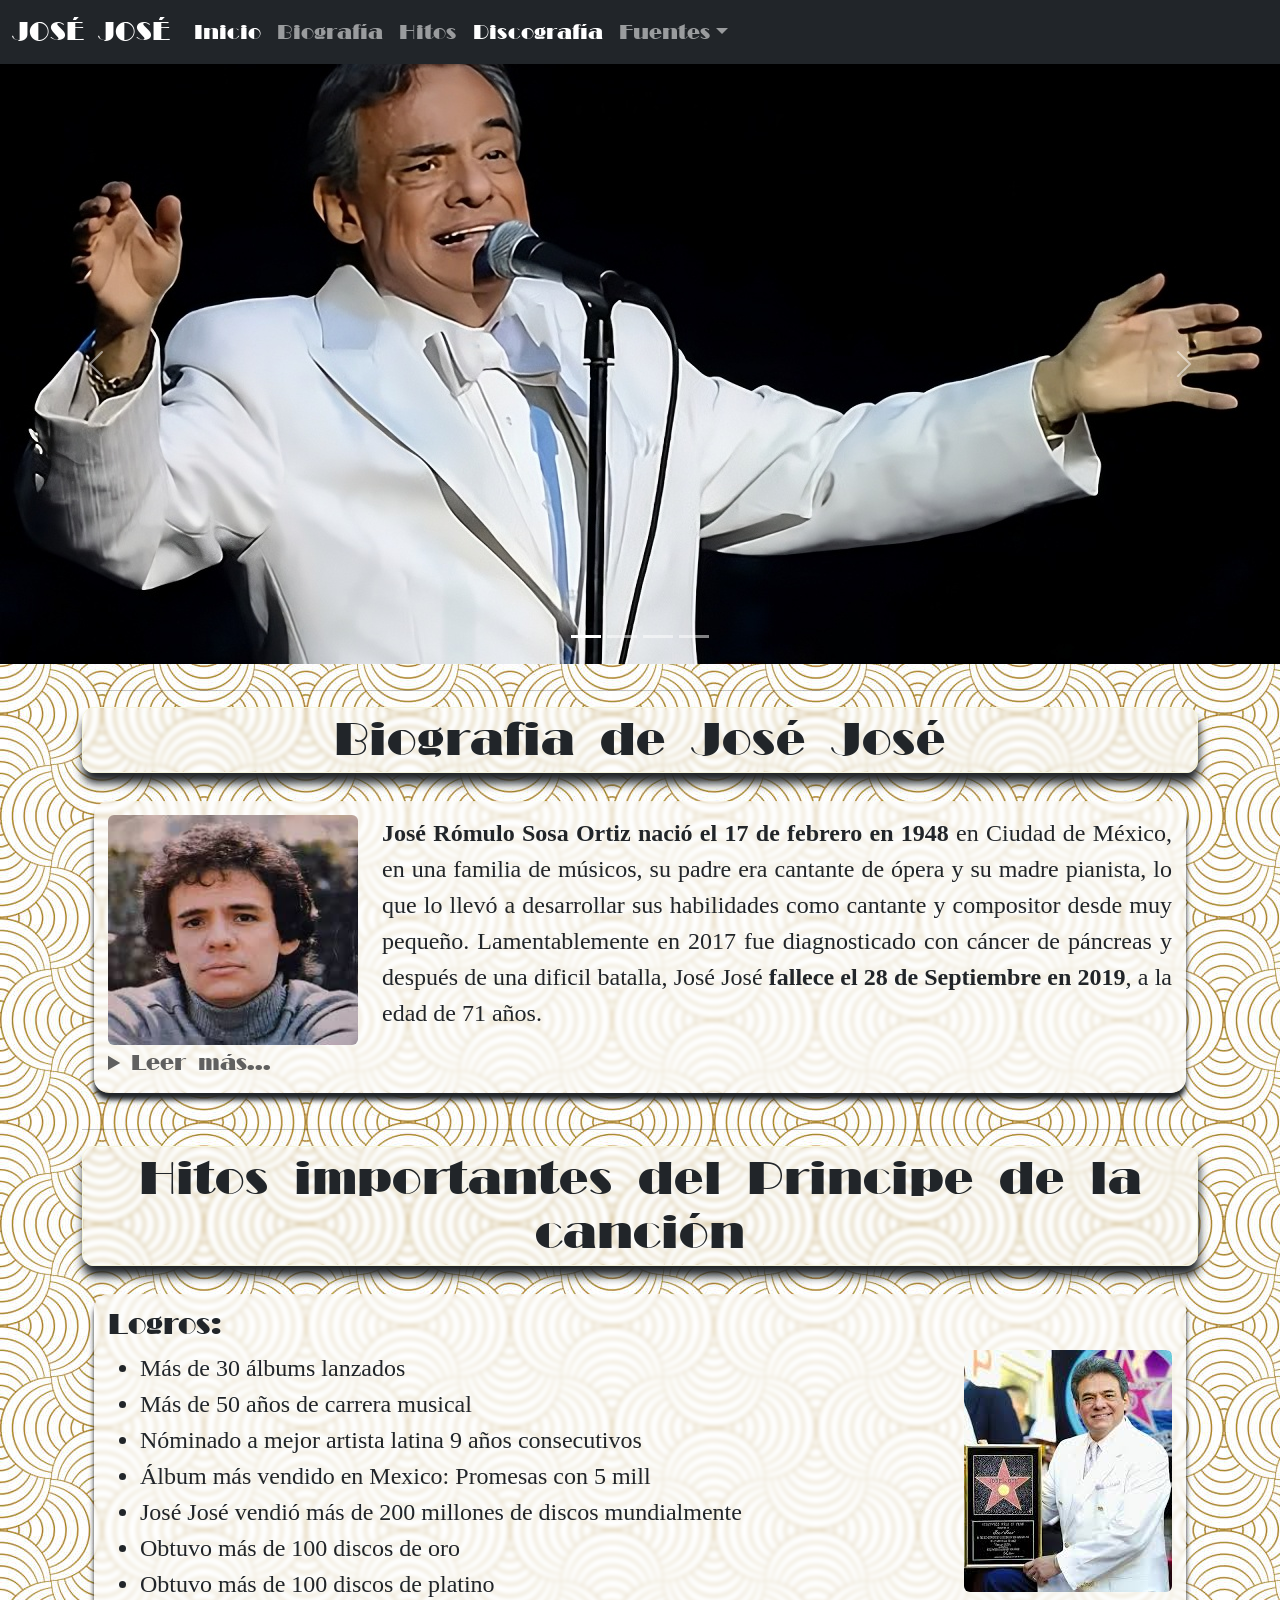
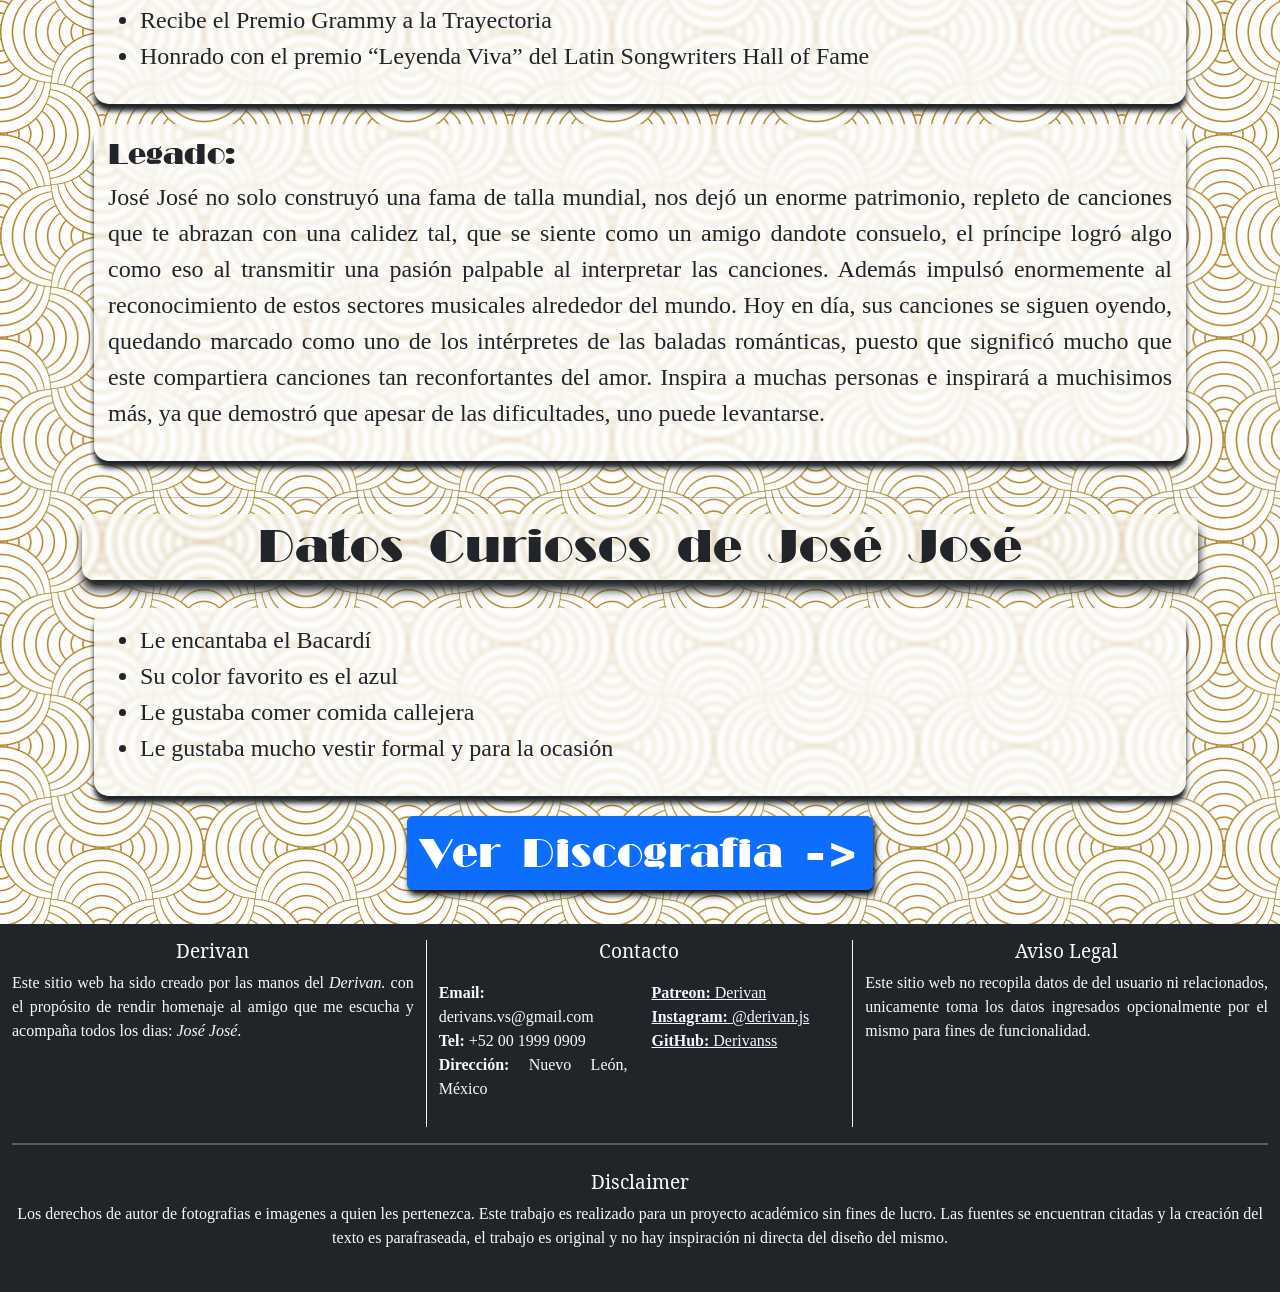
==== commit e3c82b90: "corregir imagenes" ====
--- a/index.html
+++ b/index.html
@@ -129,7 +129,7 @@
             <div class="col">
             
                 <div class="contenidos">
-                    <img class="float-start me-4 rounded imgs-texto" src="images/fotos/jose-jose-foto-1.jpg" alt="José José Posando" title="José José joven" style="width: 250px; height: 250px;">
+                    <img class="float-start me-4 rounded imgs-texto" src="images/fotos/jose-jose-foto-1.jpg" alt="José José Posando" title="José José joven" style="width: 250px; height: 230px;">
                     <p class="textos"><strong>José Rómulo Sosa Ortiz</strong> <strong>nació el 17 de febrero en 1948</strong> en Ciudad de México, en una familia de músicos, su padre era cantante de ópera y su madre pianista, lo que lo llevó a desarrollar sus habilidades como cantante y compositor desde muy pequeño. Lamentablemente en 2017 fue diagnosticado con cáncer de páncreas y después de una dificil batalla, José José <strong>fallece el 28 de Septiembre en 2019</strong>, a la edad de 71 años.</p>
                     <details class="detalles-texto">
                         <p class="textos">Desde la adolescencia mostró interés por la música, y a los 19 años formó un trío de bossa nova, Los Peg, donde tocaba el bajo y cantaba. Publicó su primer album en 1965 y en <strong>1968 adoptó el nombre artístico “José José” en homenaje a su padre fallecido.</strong> Ganó bastante popularidad a inicios de los años 70s al participar en el Festival Latinoamericano de la Canción, donde <strong>su interpretación de “El Triste” (1970) lo dio a conocer internacionalmente.</strong> Durante la década de los 70s participó activamente en películas y fue acumulando varios éxitos musicales, como <strong>De pueblo en pueblo, Gavilán o paloma, Hasta que vuelvas, Reencuentro</strong> y en especial <strong>El príncipe</strong>, en el cual se le atribuyó el título de <strong><i>"El Príncipe de la Canción".</i></strong></p>
--- a/style.css
+++ b/style.css
@@ -105,25 +105,24 @@
     color: rgb(96, 96, 96);
     transition: all .2s ease;
     font-size: 1.35rem;
-    font-family: noto;
+    font-family: broadway;
     font-weight: bold;
 }
 
 .detalles-titulo:hover{
-    transform: scale(.99);
+    transform: scale(.98);
 }
 
 /* Clases Cards */
 
 .card {
-    width: 250px;
     box-shadow: 3px 9px 11px rgb(0, 0, 0);
     background-color: rgb(240, 240, 240);
     border: 1px transparent;
 }
 
 .card-img-top {
-    min-height: 200px;
+    min-height: 175px;
 }
 
 .card-title {
@@ -423,8 +422,9 @@
 /* Formulario */
 .contenedor-formulario{
     max-width: 55vw !important;
-    background-color: rgb(255, 255, 255);
-    border: 2px solid black;
+    background-color: rgb(255, 255, 255, .25);
+    backdrop-filter: blur(2px);
+    border: 2px solid rgb(255, 255, 255,.25);
     border-radius: 10px;
     box-shadow: 3px 8px 9px;
     margin: auto;
@@ -446,7 +446,7 @@
 }
 
 .inputs-form {
-    background-color: rgba(255, 255, 255, .5);
+    background-color: rgba(0, 0, 0, 0.25);
     margin: 7px 0;
     border: none;
     border-top: 4px solid black;
@@ -460,8 +460,12 @@
     margin:  4px 0;
     letter-spacing: 2px;
     font-size: 1.125rem !important;
-}
-
+    transition: all .2s ease;
+}
+
+.boton-formulario:hover{
+    transform: scale(.99);
+}
 
 
 
